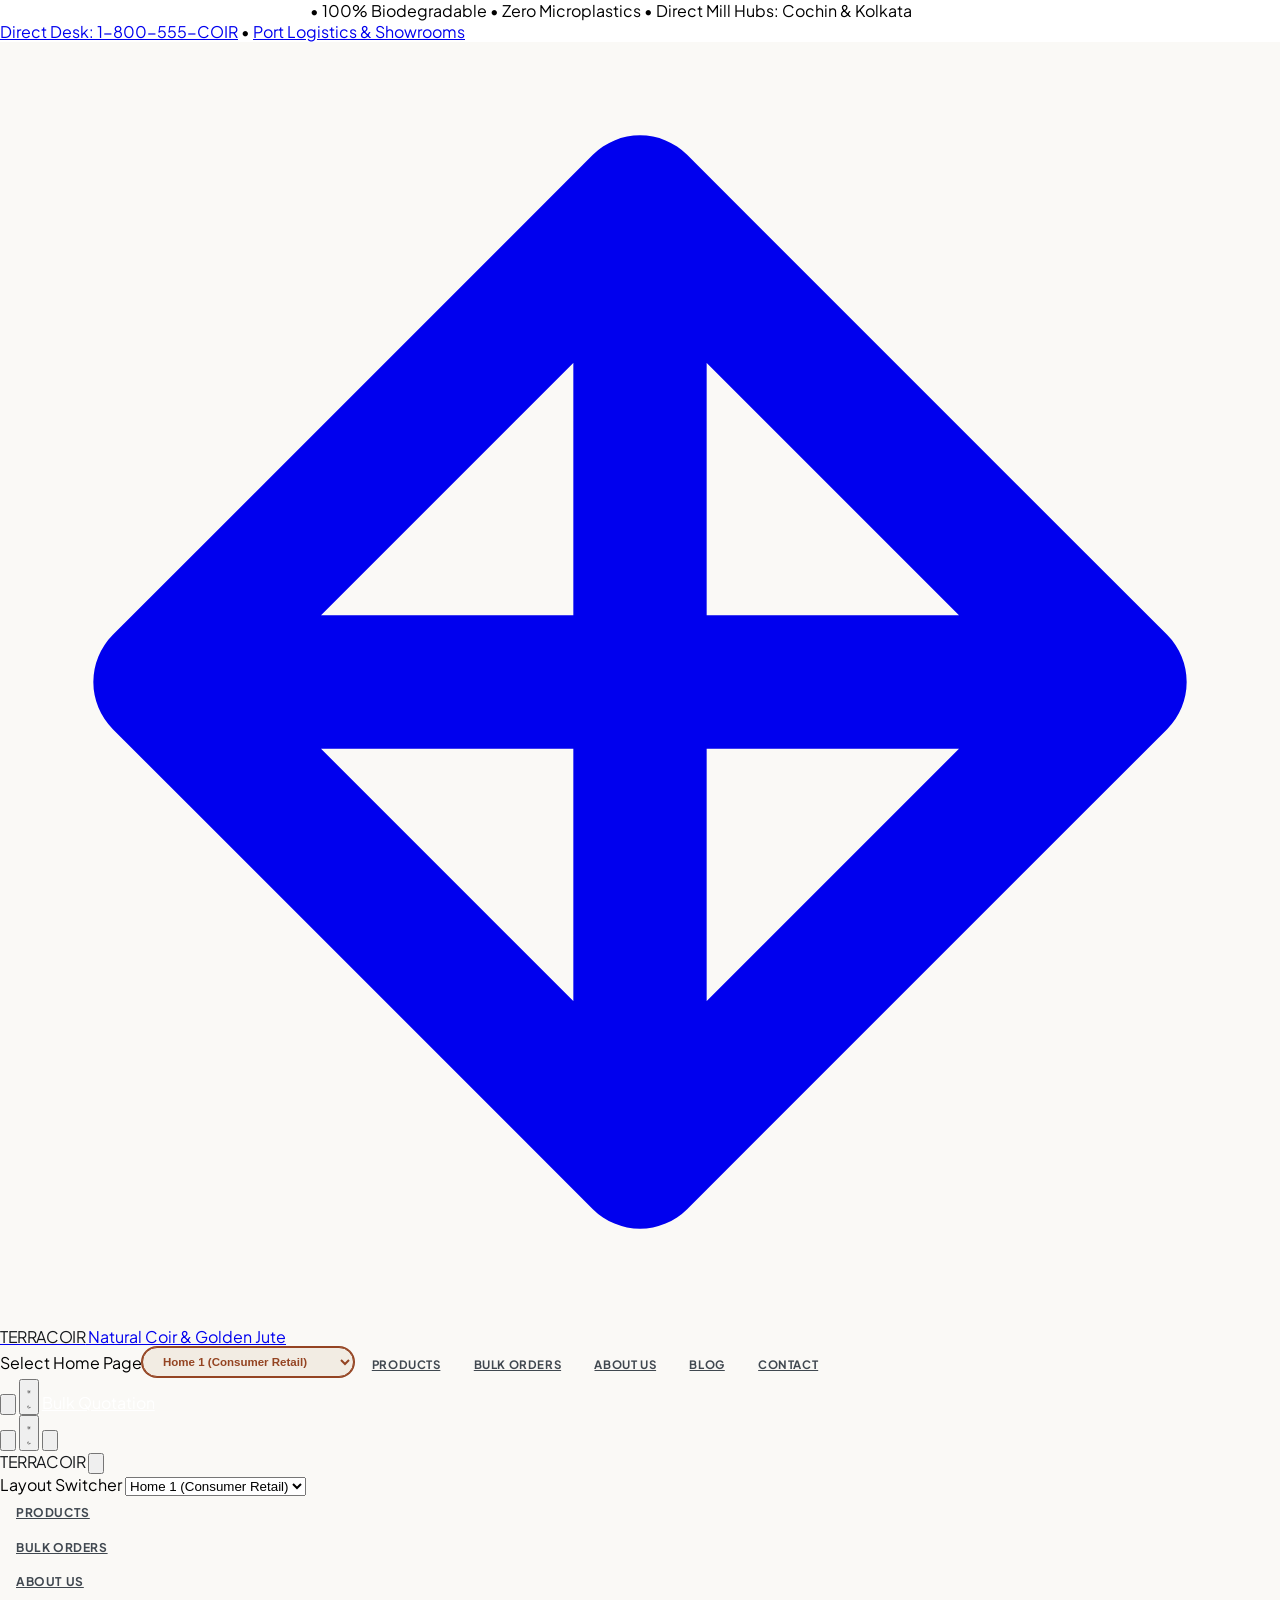
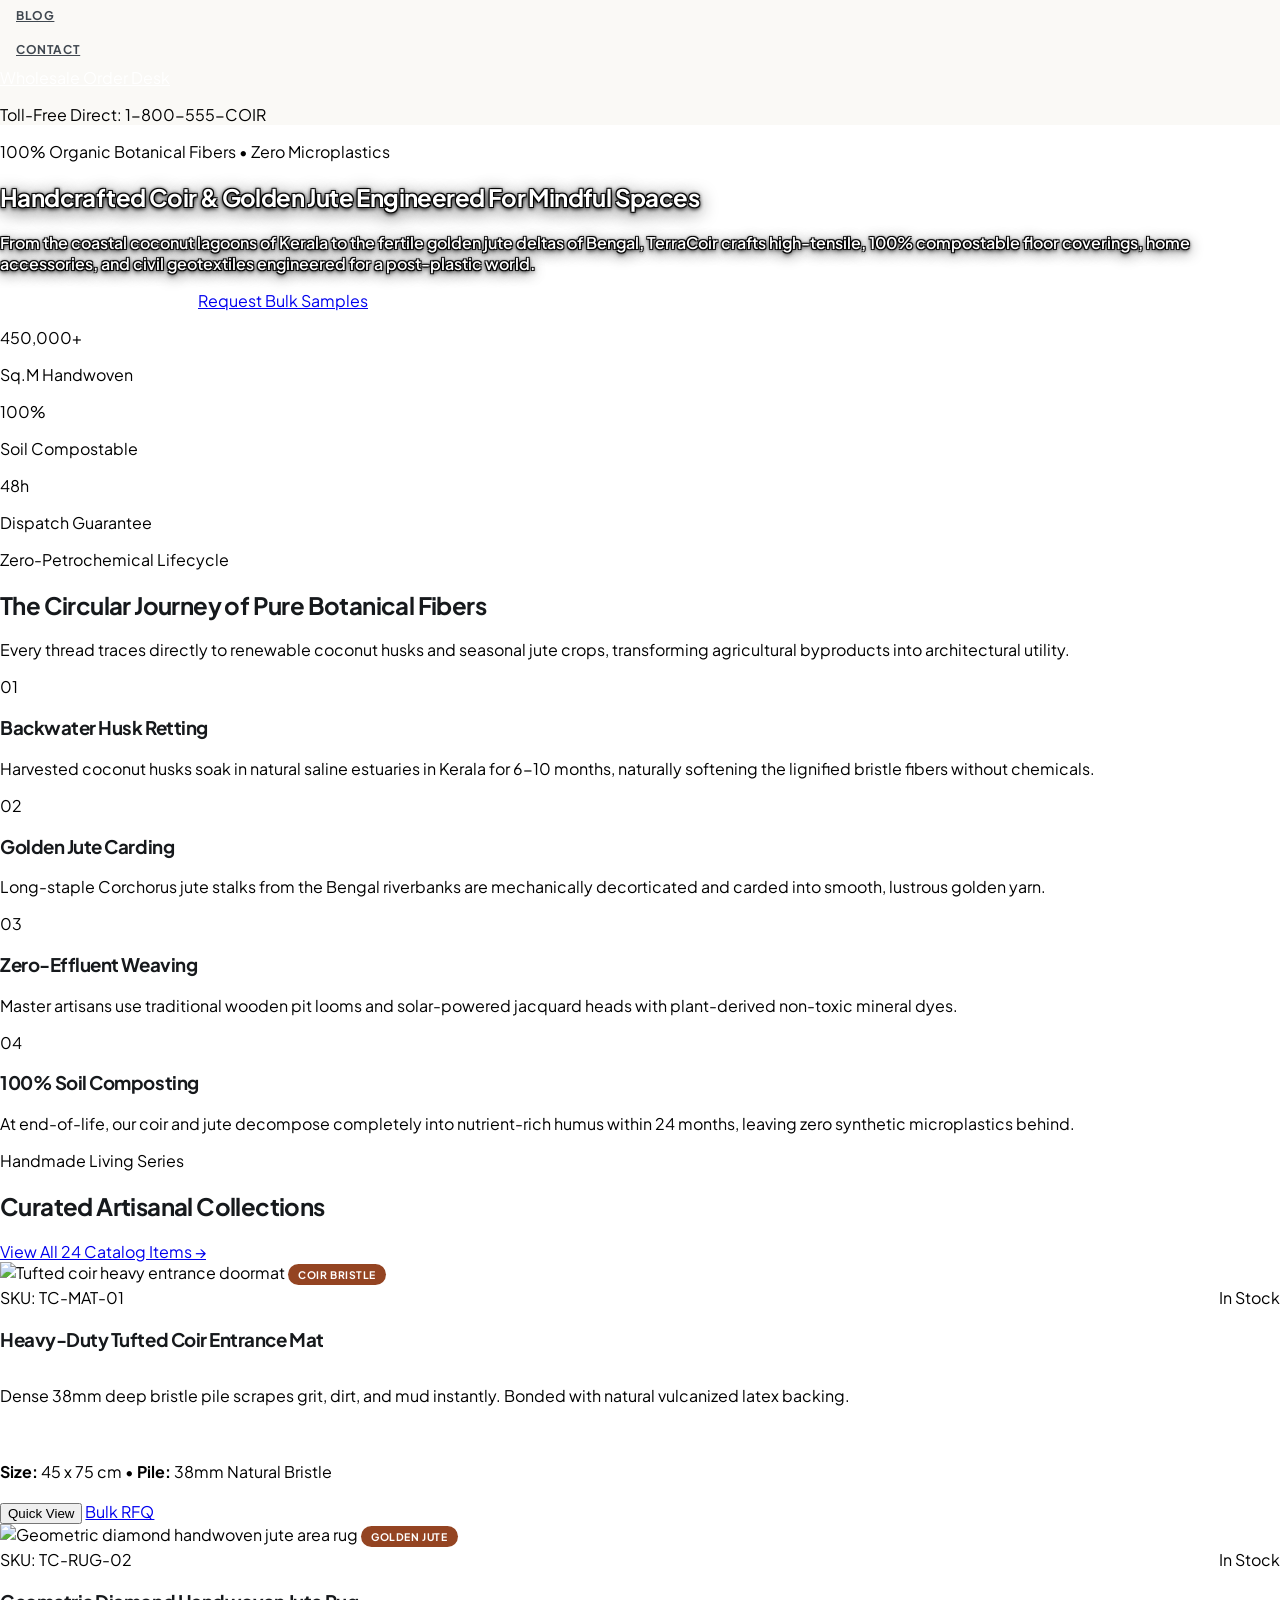
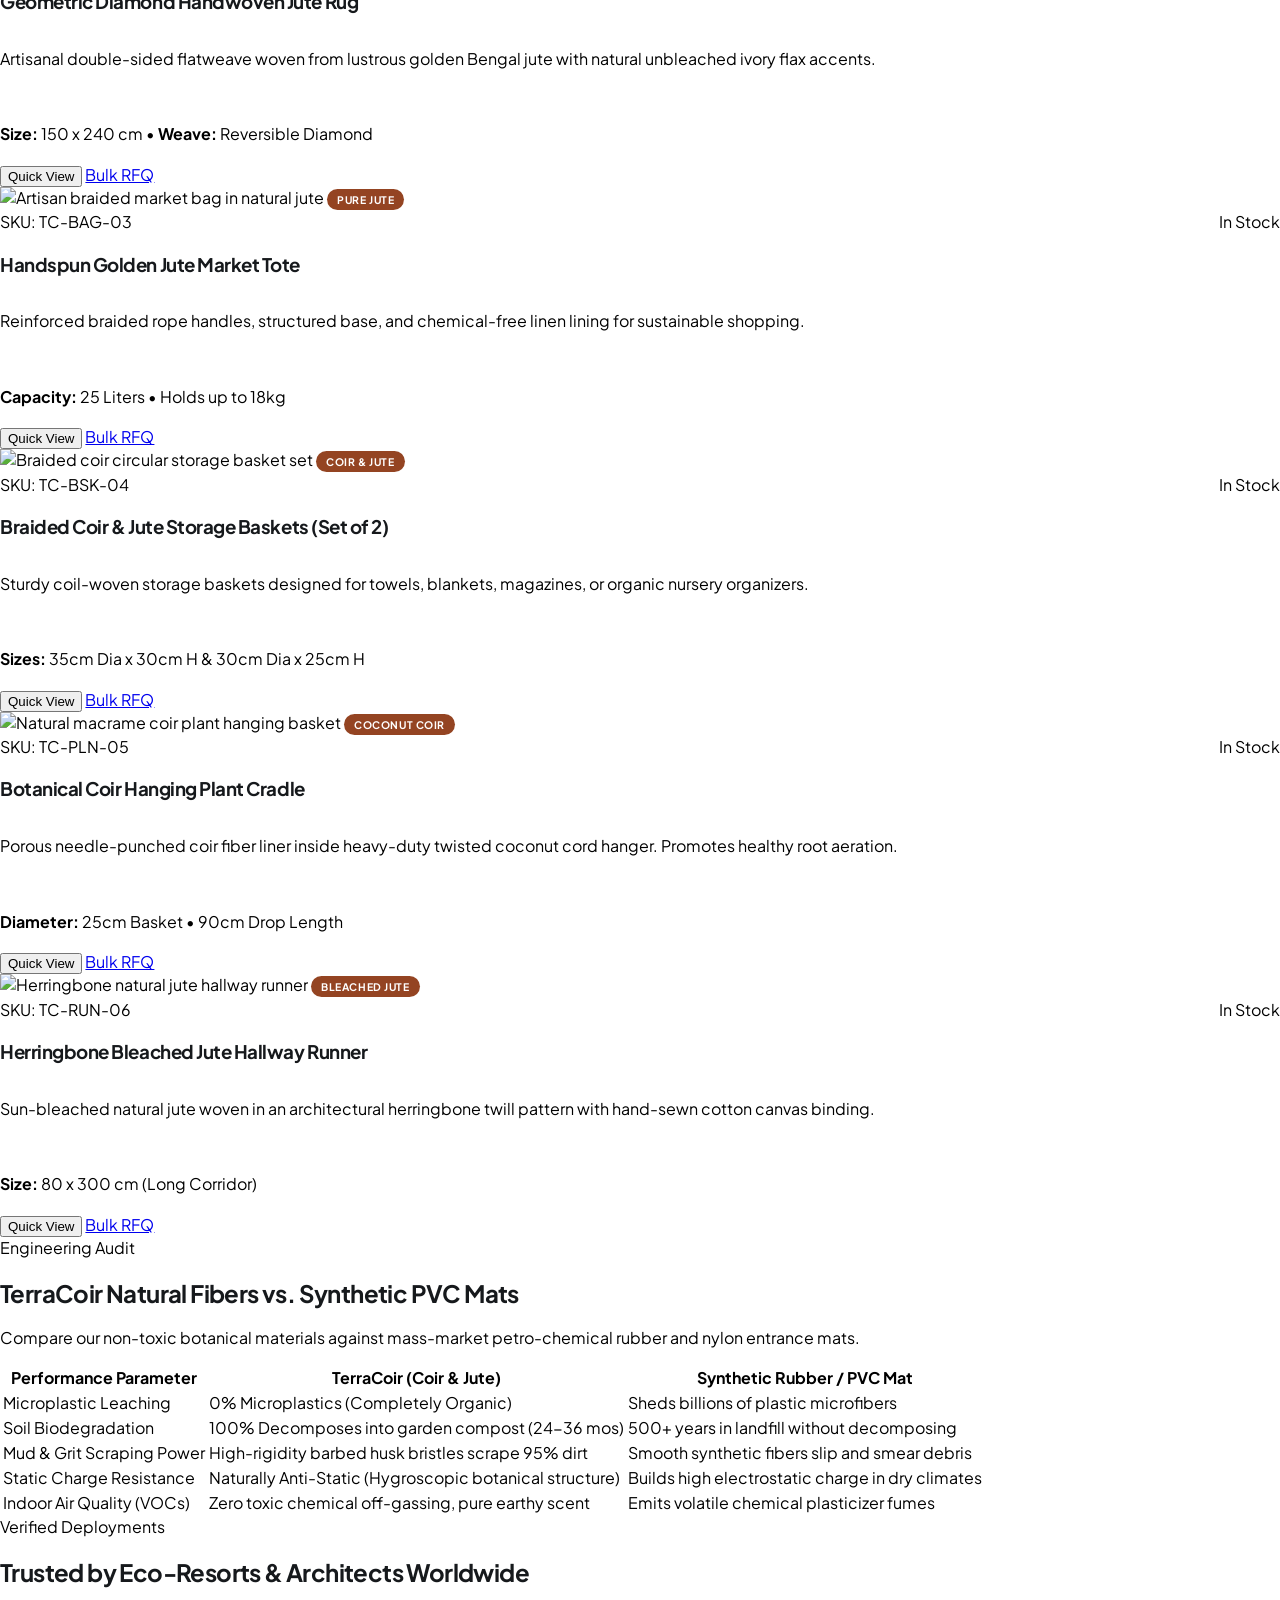
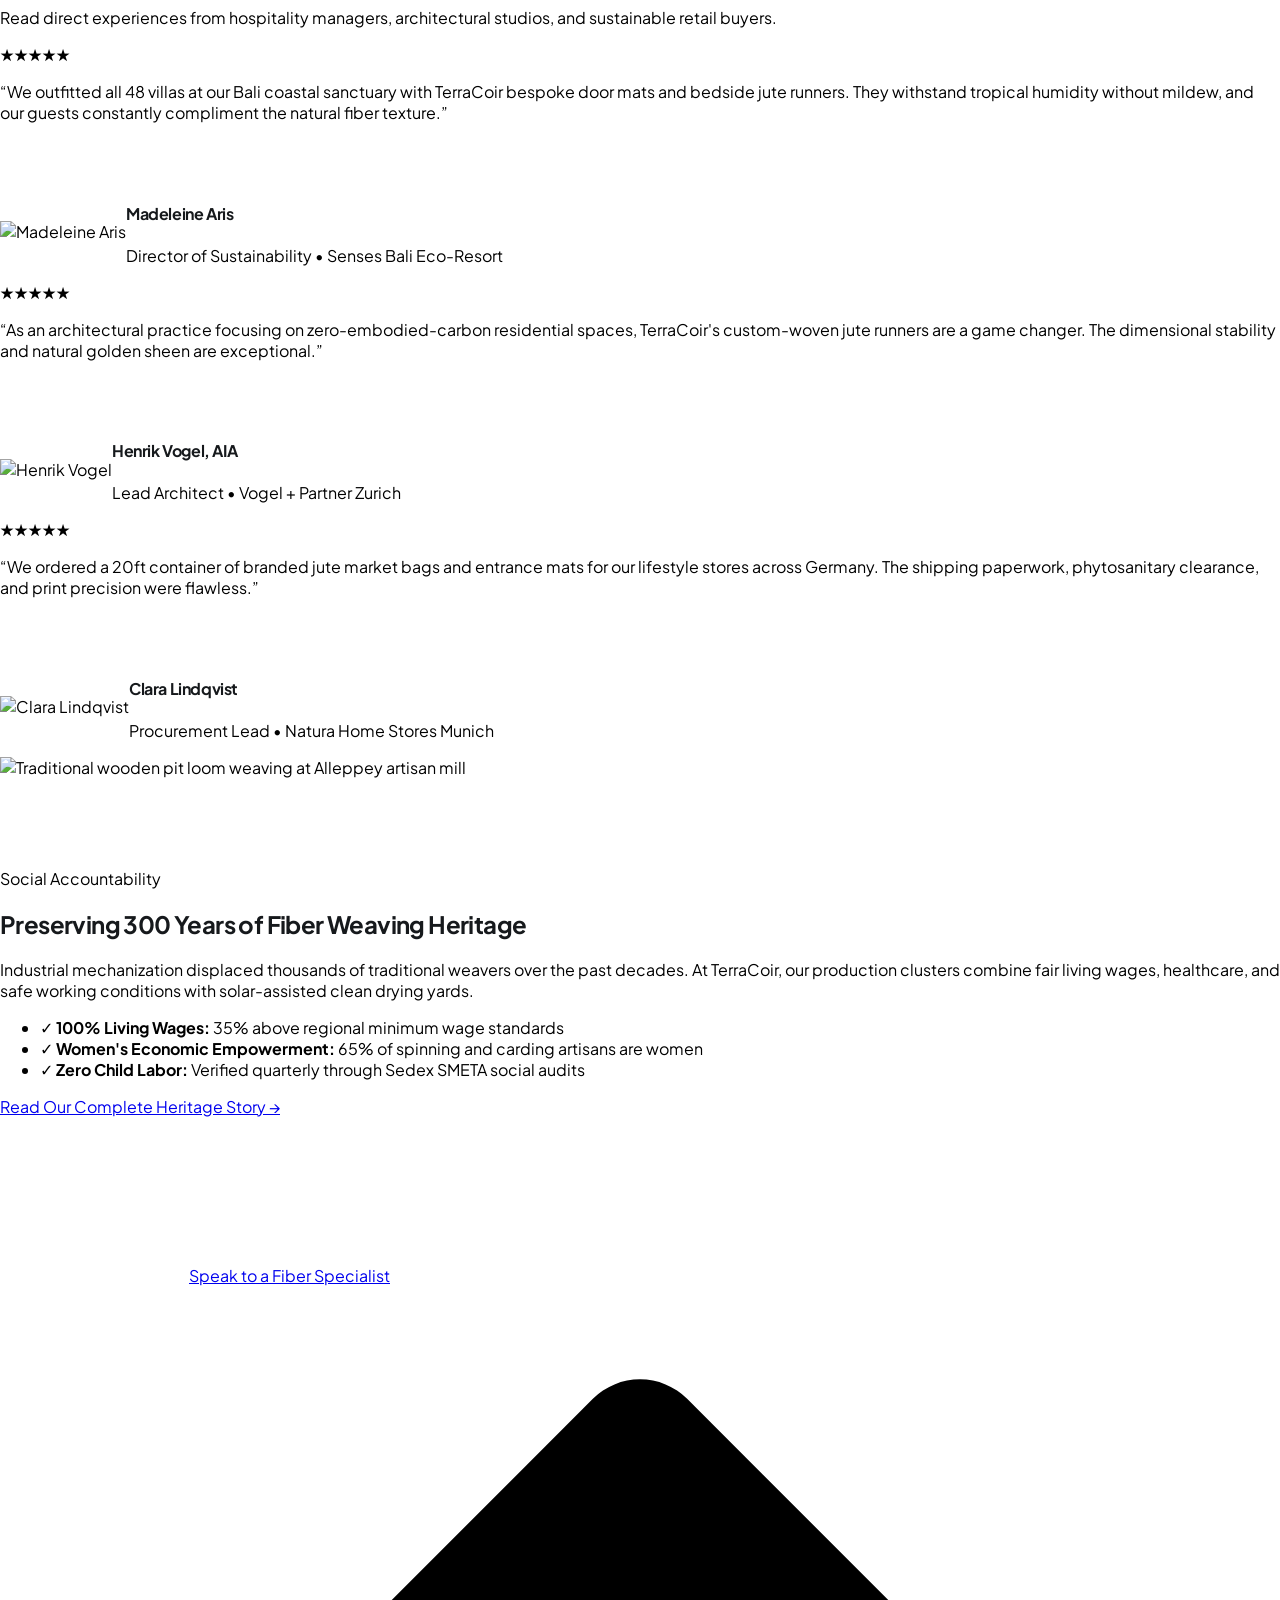
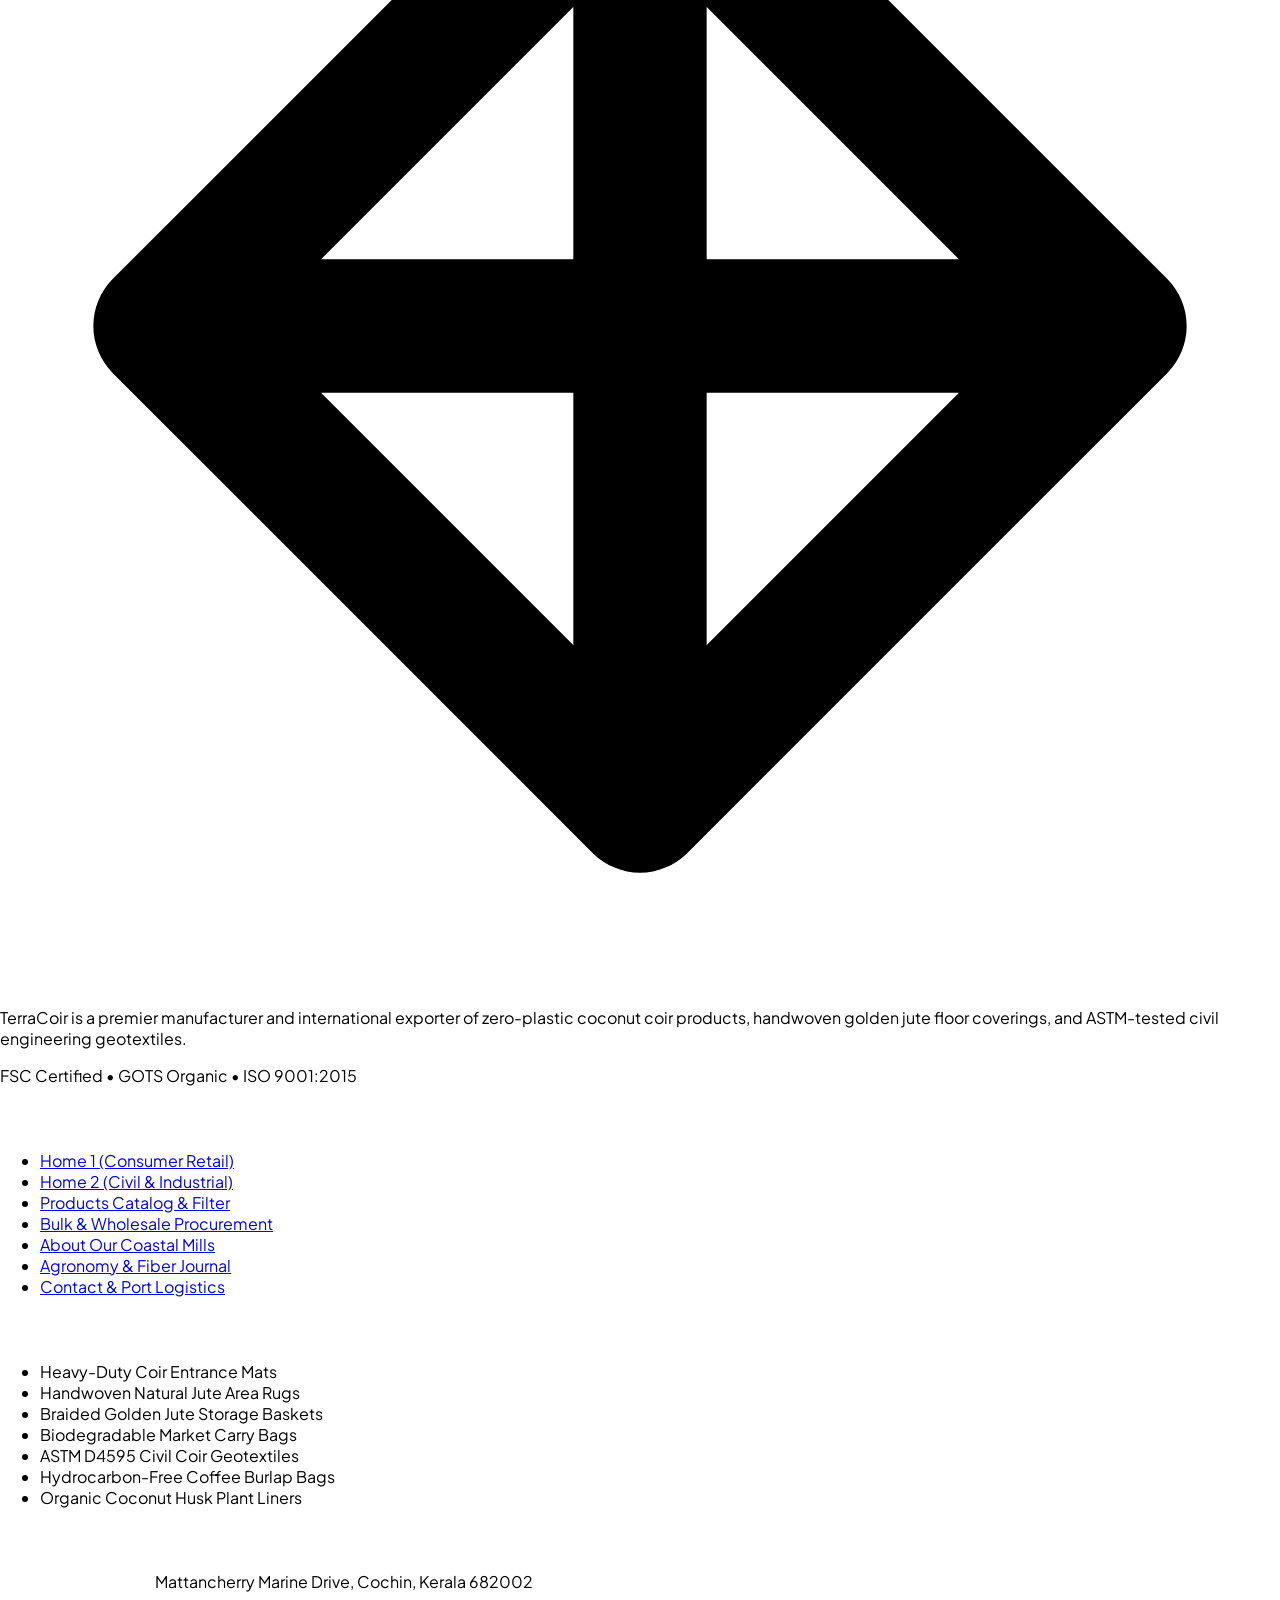
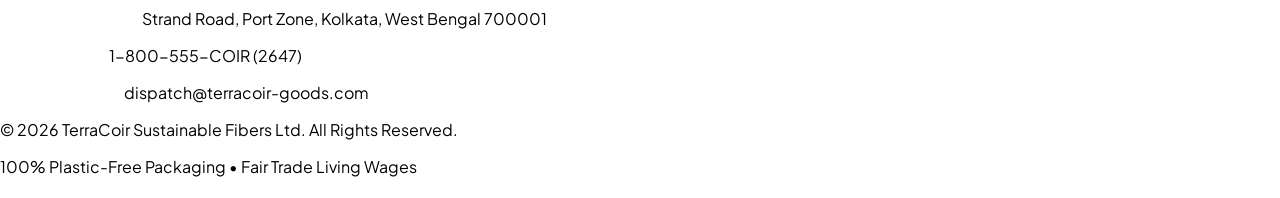
==== index.html @ a4d10e89 "initial commit" ====
<!DOCTYPE html>
<html lang="en" dir="ltr" class="scroll-smooth">
<head>
  <meta charset="UTF-8">
  <meta name="viewport" content="width=device-width, initial-scale=1.0">
  <title>TerraCoir | Artisanal Coir & Golden Jute Sustainable Products Store</title>
  <meta name="description" content="TerraCoir crafts high-tensile biodegradable coir entrance mats, handwoven jute area rugs, plant holders, and certified civil geotextiles engineered for zero-plastic living.">
  <link rel="icon" type="image/svg+xml" href="favicon.svg">
  
  <!-- Tailwind CSS CDN -->
  <script src="https://cdn.tailwindcss.com"></script>
  <script>
    tailwind.config = {
      darkMode: 'class',
      theme: {
        extend: {
          colors: {
            clay: {
              50: '#fbeee8',
              100: '#f7ddd1',
              500: '#944422',
              600: '#793417',
              700: '#5e250f'
            },
            wheat: {
              50: '#fcf8f0',
              100: '#f7edda',
              500: '#d4973b',
              600: '#b87c26',
              700: '#8c5916'
            },
            slate: {
              850: '#1c2127',
              900: '#16191c',
              950: '#0f1114'
            }
          }
        }
      }
    }
  </script>
  
  <!-- Global Custom Stylesheet -->
  <link rel="stylesheet" href="css/styles.css">
</head>
<body class="bg-[#faf9f6] dark:bg-[#111417] text-[#333d47] dark:text-[#e2e8f0] min-h-screen flex flex-col font-sans antialiased selection:bg-[#944422] selection:text-white w-full">
  
  <!-- Top Utility Bar: Deep Obsidian Slate (#16191c) -->
  <div class="bg-[#16191c] text-[#cbd5e1] text-[11px] py-2 px-4 border-b border-[#2a3138] hidden md:block w-full">
    <div class="max-w-7xl mx-auto flex items-center justify-between gap-4">
      <div class="flex items-center gap-3 truncate font-medium">
        <span class="inline-flex items-center gap-1.5 text-white font-bold"><span class="w-2 h-2 rounded-full bg-[#d4973b]"></span> FSC &amp; GOTS Certified Natural Coir &amp; Jute</span>
        <span class="text-[#d4973b]">&bull;</span>
        <span>100% Biodegradable &bull; Zero Microplastics</span>
        <span class="text-[#d4973b]">&bull;</span>
        <span>Direct Mill Hubs: Cochin &amp; Kolkata</span>
      </div>
      <div class="flex items-center gap-4 shrink-0 font-medium">
        <a href="tel:18005555883" class="hover:text-white transition-colors">Direct Desk: 1-800-555-COIR</a>
        <span class="text-[#d4973b]">&bull;</span>
        <a href="contact.html" class="hover:text-white transition-colors">Port Logistics &amp; Showrooms</a>
      </div>
    </div>
  </div>

  <!-- Global Sticky Header (Fully Responsive from 320px to 1440px+) -->
  <header class="sticky top-0 z-50 bg-[#faf9f6] dark:bg-[#111417] border-b border-[#e6decb] dark:border-[#2a3138] w-full">
    <div class="max-w-7xl mx-auto px-4 sm:px-6 lg:px-8 w-full">
      <div class="flex items-center justify-between h-16 sm:h-20 w-full gap-2">
        
        <!-- Brand Logo & Mark -->
        <a href="index.html" class="flex items-center gap-2.5 sm:gap-3 shrink-0 group" aria-label="TerraCoir Home">
          <div class="w-9 h-9 sm:w-10 sm:h-10 bg-[#fbeee8] dark:bg-[#251e1a] rounded-lg flex items-center justify-center border border-[#944422]/20 shadow-sm transition-transform group-hover:scale-105 shrink-0">
            <svg class="w-5 h-5 sm:w-6 sm:h-6 text-[#944422]" viewBox="0 0 24 24" fill="none" stroke="currentColor" stroke-width="2.5"><path stroke-linecap="round" stroke-linejoin="round" d="M12 3L3 12l9 9 9-9-9-9zM3 12h18M12 3v18"/></svg>
          </div>
          <div class="flex flex-col justify-center">
            <span class="block text-lg sm:text-xl font-extrabold tracking-tight leading-tight brand-heading uppercase">
              TERRA<span class="text-[#944422]">COIR</span>
            </span>
            <span class="hidden sm:block text-[9px] font-bold uppercase tracking-widest text-[#944422] dark:text-[#d4973b] leading-tight">
              Natural Coir &amp; Golden Jute
            </span>
          </div>
        </a>

        <!-- Desktop Navigation (Displayed on xl: 1280px+ to ensure zero clipping) -->
        <nav class="hidden xl:flex items-center gap-1.5 2xl:gap-2.5" aria-label="Main Navigation">
          
      <div class="relative shrink-0 home-select-wrapper active-home">
        <label for="desktop-home-select" class="sr-only">Select Home Page</label>
        <select id="desktop-home-select" class="home-demo-select bg-[#fbeee8] dark:bg-[#251e1a] border border-[#944422]/30 text-xs font-bold py-1.5 px-3 pr-8 rounded-full text-[#944422] dark:text-[#d4973b] focus:outline-none focus:ring-2 focus:ring-[#944422] cursor-pointer">
          <option value="index.html" selected>Home 1 (Consumer Retail)</option>
          <option value="home-2.html">Home 2 (Civil & Industrial)</option>
        </select>
      </div>
          <a href="products.html" class="nav-link ">Products</a>
          <a href="bulk-orders.html" class="nav-link ">Bulk Orders</a>
          <a href="about.html" class="nav-link ">About Us</a>
          <a href="blog.html" class="nav-link ">Blog</a>
          <a href="contact.html" class="nav-link ">Contact</a>
        </nav>

        <!-- Desktop Header Utilities (xl: 1280px+) -->
        <div class="hidden xl:flex items-center gap-2 2xl:gap-3 shrink-0">
          <button type="button" class="rtl-toggle-btn p-2 rounded-full border border-[#e6decb] dark:border-[#2a3138] text-[#4b5563] dark:text-[#cbd5e1] hover:bg-[#fbeee8] hover:text-[#944422] dark:hover:bg-[#251e1a] transition-colors" title="Toggle RTL Direction" aria-label="Toggle RTL Direction">
            <svg class="w-4 h-4" fill="none" stroke="currentColor" viewBox="0 0 24 24"><path stroke-linecap="round" stroke-linejoin="round" stroke-width="2" d="M8 7h12m0 0l-4-4m4 4l-4 4m0 6H4m0 0l4 4m-4-4l4-4"/></svg>
          </button>
          <button type="button" class="theme-toggle-btn p-2 rounded-full border border-[#e6decb] dark:border-[#2a3138] text-[#4b5563] dark:text-[#cbd5e1] hover:bg-[#fbeee8] hover:text-[#944422] dark:hover:bg-[#251e1a] transition-colors" title="Toggle Dark/Light Mode" aria-label="Toggle Dark/Light Mode">
            <svg class="w-4 h-4 hidden dark:block text-[#d4973b]" fill="none" stroke="currentColor" viewBox="0 0 24 24"><path stroke-linecap="round" stroke-linejoin="round" stroke-width="2" d="M12 3v1m0 16v1m9-9h-1M4 12H3m15.364 6.364l-.707-.707M6.343 6.343l-.707-.707m12.728 0l-.707.707M6.343 17.657l-.707.707M16 12a4 4 0 11-8 0 4 4 0 018 0z"/></svg>
            <svg class="w-4 h-4 block dark:hidden text-[#16191c]" fill="none" stroke="currentColor" viewBox="0 0 24 24"><path stroke-linecap="round" stroke-linejoin="round" stroke-width="2" d="M20.354 15.354A9 9 0 018.646 3.646 9.003 9.003 0 0012 21a9.003 9.003 0 008.354-5.646z"/></svg>
          </button>
          <a href="bulk-orders.html" class="bg-[#944422] hover:bg-[#793417] text-white text-xs font-bold px-4 py-2 rounded-full shadow-sm transition-all hover:shadow whitespace-nowrap">
            Bulk Quotation
          </a>
        </div>

        <!-- Mobile & Tablet Controls (Active below 1280px: xl:hidden) -->
        <div class="flex items-center gap-2 xl:hidden shrink-0">
          <button type="button" class="rtl-toggle-btn p-2 rounded-full border border-[#e6decb] dark:border-[#2a3138] text-[#4b5563] dark:text-[#cbd5e1]" aria-label="Toggle RTL">
            <svg class="w-4 h-4" fill="none" stroke="currentColor" viewBox="0 0 24 24"><path stroke-linecap="round" stroke-linejoin="round" stroke-width="2" d="M8 7h12m0 0l-4-4m4 4l-4 4m0 6H4m0 0l4 4m-4-4l4-4"/></svg>
          </button>
          <button type="button" class="theme-toggle-btn p-2 rounded-full border border-[#e6decb] dark:border-[#2a3138] text-[#4b5563] dark:text-[#cbd5e1]" aria-label="Toggle Theme">
            <svg class="w-4 h-4 hidden dark:block text-[#d4973b]" fill="none" stroke="currentColor" viewBox="0 0 24 24"><path stroke-linecap="round" stroke-linejoin="round" stroke-width="2" d="M12 3v1m0 16v1m9-9h-1M4 12H3m15.364 6.364l-.707-.707M6.343 6.343l-.707-.707m12.728 0l-.707.707M6.343 17.657l-.707.707M16 12a4 4 0 11-8 0 4 4 0 018 0z"/></svg>
            <svg class="w-4 h-4 block dark:hidden text-[#16191c]" fill="none" stroke="currentColor" viewBox="0 0 24 24"><path stroke-linecap="round" stroke-linejoin="round" stroke-width="2" d="M20.354 15.354A9 9 0 018.646 3.646 9.003 9.003 0 0012 21a9.003 9.003 0 008.354-5.646z"/></svg>
          </button>
          <button type="button" id="mobile-menu-toggle" class="mobile-menu-btn p-2 rounded-lg border border-[#e6decb] dark:border-[#2a3138] text-[#16191c] dark:text-white hover:bg-[#fbeee8] dark:hover:bg-[#251e1a]" aria-label="Open Navigation Menu">
            <svg class="w-6 h-6" fill="none" stroke="currentColor" viewBox="0 0 24 24"><path stroke-linecap="round" stroke-linejoin="round" stroke-width="2" d="M4 6h16M4 12h16M4 18h16"/></svg>
          </button>
        </div>

      </div>
    </div>

    <!-- Mobile Drawer Menu (Slide-in Modal) -->
    <div id="mobile-drawer" class="hidden fixed inset-0 z-50 bg-[#16191c]/80" aria-modal="true" role="dialog">
      <div class="fixed top-0 right-0 bottom-0 w-80 max-w-full bg-[#faf9f6] dark:bg-[#16191c] border-l border-[#e6decb] dark:border-[#2a3138] p-6 flex flex-col justify-between overflow-y-auto shadow-2xl">
        <div class="space-y-6">
          <div class="flex items-center justify-between pb-4 border-b border-[#e6decb] dark:border-[#2a3138]">
            <span class="font-extrabold text-lg brand-heading uppercase">TERRA<span class="text-[#944422]">COIR</span></span>
            <button type="button" id="mobile-drawer-close" class="mobile-menu-close p-2 rounded-lg text-[#4b5563] dark:text-[#cbd5e1] hover:bg-[#fbeee8] dark:hover:bg-[#251e1a]" aria-label="Close Navigation Menu">
              <svg class="w-5 h-5" fill="none" stroke="currentColor" viewBox="0 0 24 24"><path stroke-linecap="round" stroke-linejoin="round" stroke-width="2" d="M6 18L18 6M6 6l12 12"/></svg>
            </button>
          </div>

          <!-- Mobile Home Select -->
          <div class="space-y-1.5">
            <label for="mobile-home-select" class="block text-xs font-bold uppercase tracking-wider text-[#944422]">Layout Switcher</label>
            <select id="mobile-home-select" class="home-demo-select w-full bg-[#ffffff] dark:bg-[#1c2127] border border-[#e6decb] dark:border-[#2a3138] text-xs font-bold py-2.5 px-3 rounded-lg text-[#16191c] dark:text-[#f2f4f8]">
              <option value="index.html" selected>Home 1 (Consumer Retail)</option><option value="home-2.html">Home 2 (Civil & Industrial)</option>
            </select>
          </div>

          <!-- Mobile Nav Links -->
          <nav class="flex flex-col space-y-1" aria-label="Mobile Navigation">
            <a href="products.html" class="mobile-nav-link ">Products</a>
        <a href="bulk-orders.html" class="mobile-nav-link ">Bulk Orders</a>
        <a href="about.html" class="mobile-nav-link ">About Us</a>
        <a href="blog.html" class="mobile-nav-link ">Blog</a>
        <a href="contact.html" class="mobile-nav-link ">Contact</a>
          </nav>
        </div>

        <div class="pt-6 border-t border-[#e6decb] dark:border-[#2a3138] space-y-3">
          <a href="bulk-orders.html" class="block w-full py-2.5 px-4 text-center bg-[#944422] text-white font-bold text-xs rounded-lg uppercase tracking-wider shadow-sm">
            Wholesale Order Desk
          </a>
          <p class="text-[11px] text-[#6b7280] dark:text-[#94a3b8] text-center">
            Toll-Free Direct: 1-800-555-COIR
          </p>
        </div>
      </div>
    </div>
  </header>

  <main class="flex-grow w-full">

    <!-- Section 1: Raw Crystal-Clear Background Hero (Zero Overlays, Zero Opacity) -->
    <section class="relative min-h-[580px] sm:min-h-[640px] lg:min-h-[720px] flex items-center justify-center hero-raw-bg border-b border-[#e6decb] dark:border-[#2a3138]" style="background-image: url('https://images.pexels.com/photos/15291100/pexels-photo-15291100.jpeg');">
      <!-- STRICT: ZERO DARK OVERLAYS, ZERO OPACITY LAYERS! Raw crystal-clear visual -->
      <div class="max-w-7xl mx-auto px-4 sm:px-6 lg:px-8 py-16 sm:py-24 lg:py-28 w-full flex flex-col items-center justify-center text-center">
        <div class="max-w-3xl mx-auto space-y-6 text-center">
          
          <div class="inline-flex items-center gap-2 px-3.5 py-1.5 rounded-full bg-[#16191c]/90 text-[#d4973b] text-xs font-bold uppercase tracking-wider border border-[#d4973b]/40 shadow-lg mx-auto">
            <span class="w-2 h-2 rounded-full bg-[#d4973b]"></span>
            100% Organic Botanical Fibers &bull; Zero Microplastics
          </div>

          <h1 class="text-3xl sm:text-5xl lg:text-6xl font-black tracking-tight leading-tight hero-heavy-shadow text-white text-center">
            Handcrafted Coir &amp; Golden Jute Engineered For Mindful Spaces
          </h1>

          <p class="text-base sm:text-lg lg:text-xl text-white hero-subtext-shadow leading-relaxed max-w-2xl mx-auto font-semibold text-center">
            From the coastal coconut lagoons of Kerala to the fertile golden jute deltas of Bengal, TerraCoir crafts high-tensile, 100% compostable floor coverings, home accessories, and civil geotextiles engineered for a post-plastic world.
          </p>

          <!-- Dual CTAs (Centered) -->
          <div class="flex flex-wrap items-center justify-center gap-3.5 pt-2">
            <a href="products.html" class="bg-[#944422] hover:bg-[#793417] text-white font-bold text-xs uppercase tracking-wider px-7 py-4 rounded-lg shadow-xl transition-all hover:scale-105">
              Explore Products Catalog
            </a>
            <a href="bulk-orders.html" class="bg-white hover:bg-stone-100 text-[#16191c] font-bold text-xs uppercase tracking-wider px-7 py-4 rounded-lg shadow-xl border-2 border-[#944422] transition-all hover:scale-105">
              Request Bulk Samples
            </a>
          </div>

          <!-- Trust Metrics Row (Centered) -->
          <div class="grid grid-cols-3 gap-3 sm:gap-4 pt-6 max-w-xl mx-auto">
            <div class="p-3.5 sm:p-4 rounded-xl bg-[#16191c]/90 border border-[#2a3138] shadow-lg text-center">
              <p class="text-xl sm:text-2xl font-extrabold text-[#d4973b]">450,000+</p>
              <p class="text-[11px] sm:text-xs text-[#cbd5e1] font-semibold">Sq.M Handwoven</p>
            </div>
            <div class="p-3.5 sm:p-4 rounded-xl bg-[#16191c]/90 border border-[#2a3138] shadow-lg text-center">
              <p class="text-xl sm:text-2xl font-extrabold text-[#d4973b]">100%</p>
              <p class="text-[11px] sm:text-xs text-[#cbd5e1] font-semibold">Soil Compostable</p>
            </div>
            <div class="p-3.5 sm:p-4 rounded-xl bg-[#16191c]/90 border border-[#2a3138] shadow-lg text-center">
              <p class="text-xl sm:text-2xl font-extrabold text-[#d4973b]">48h</p>
              <p class="text-[11px] sm:text-xs text-[#cbd5e1] font-semibold">Dispatch Guarantee</p>
            </div>
          </div>

        </div>
      </div>
    </section>

    <!-- Section 2: Material Provenance & Sustainable Lifecycle -->
    <section class="py-14 sm:py-18 bg-[#ffffff] dark:bg-[#16191c] border-b border-[#e6decb] dark:border-[#2a3138]">
      <div class="max-w-7xl mx-auto px-4 sm:px-6 lg:px-8">
        
        <div class="text-center max-w-3xl mx-auto space-y-3 mb-12">
          <span class="text-xs font-bold uppercase tracking-widest text-[#944422] dark:text-[#d4973b]">Zero-Petrochemical Lifecycle</span>
          <h2 class="text-2xl sm:text-3xl font-extrabold brand-heading">The Circular Journey of Pure Botanical Fibers</h2>
          <p class="text-xs sm:text-sm text-[#64748b] dark:text-[#94a3b8]">
            Every thread traces directly to renewable coconut husks and seasonal jute crops, transforming agricultural byproducts into architectural utility.
          </p>
        </div>

        <div class="grid grid-cols-1 sm:grid-cols-2 lg:grid-cols-4 gap-6">
          
          <div class="p-6 rounded-xl bg-[#faf9f6] dark:bg-[#1c2127] border border-[#e6decb] dark:border-[#2a3138] space-y-3">
            <div class="w-10 h-10 rounded-lg bg-[#fbeee8] dark:bg-[#251e1a] text-[#944422] dark:text-[#d4973b] font-black flex items-center justify-center text-sm border border-[#944422]/30">01</div>
            <h3 class="text-base font-bold text-[#16191c] dark:text-white">Backwater Husk Retting</h3>
            <p class="text-xs text-[#64748b] dark:text-[#94a3b8] leading-relaxed">
              Harvested coconut husks soak in natural saline estuaries in Kerala for 6-10 months, naturally softening the lignified bristle fibers without chemicals.
            </p>
          </div>

          <div class="p-6 rounded-xl bg-[#faf9f6] dark:bg-[#1c2127] border border-[#e6decb] dark:border-[#2a3138] space-y-3">
            <div class="w-10 h-10 rounded-lg bg-[#fbeee8] dark:bg-[#251e1a] text-[#944422] dark:text-[#d4973b] font-black flex items-center justify-center text-sm border border-[#944422]/30">02</div>
            <h3 class="text-base font-bold text-[#16191c] dark:text-white">Golden Jute Carding</h3>
            <p class="text-xs text-[#64748b] dark:text-[#94a3b8] leading-relaxed">
              Long-staple Corchorus jute stalks from the Bengal riverbanks are mechanically decorticated and carded into smooth, lustrous golden yarn.
            </p>
          </div>

          <div class="p-6 rounded-xl bg-[#faf9f6] dark:bg-[#1c2127] border border-[#e6decb] dark:border-[#2a3138] space-y-3">
            <div class="w-10 h-10 rounded-lg bg-[#fbeee8] dark:bg-[#251e1a] text-[#944422] dark:text-[#d4973b] font-black flex items-center justify-center text-sm border border-[#944422]/30">03</div>
            <h3 class="text-base font-bold text-[#16191c] dark:text-white">Zero-Effluent Weaving</h3>
            <p class="text-xs text-[#64748b] dark:text-[#94a3b8] leading-relaxed">
              Master artisans use traditional wooden pit looms and solar-powered jacquard heads with plant-derived non-toxic mineral dyes.
            </p>
          </div>

          <div class="p-6 rounded-xl bg-[#faf9f6] dark:bg-[#1c2127] border border-[#e6decb] dark:border-[#2a3138] space-y-3">
            <div class="w-10 h-10 rounded-lg bg-[#fbeee8] dark:bg-[#251e1a] text-[#944422] dark:text-[#d4973b] font-black flex items-center justify-center text-sm border border-[#944422]/30">04</div>
            <h3 class="text-base font-bold text-[#16191c] dark:text-white">100% Soil Composting</h3>
            <p class="text-xs text-[#64748b] dark:text-[#94a3b8] leading-relaxed">
              At end-of-life, our coir and jute decompose completely into nutrient-rich humus within 24 months, leaving zero synthetic microplastics behind.
            </p>
          </div>

        </div>

      </div>
    </section>

    <!-- Section 3: Curated Artisanal Collections -->
    <section class="py-14 sm:py-18 bg-[#faf9f6] dark:bg-[#111417] border-b border-[#e6decb] dark:border-[#2a3138]">
      <div class="max-w-7xl mx-auto px-4 sm:px-6 lg:px-8">
        
        <div class="flex flex-col md:flex-row md:items-end justify-between gap-4 mb-10">
          <div>
            <span class="text-xs font-bold uppercase tracking-widest text-[#944422] dark:text-[#d4973b]">Handmade Living Series</span>
            <h2 class="text-2xl sm:text-3xl font-extrabold brand-heading">Curated Artisanal Collections</h2>
          </div>
          <a href="products.html" class="inline-flex items-center gap-1.5 text-xs font-bold text-[#944422] dark:text-[#d4973b] hover:underline uppercase tracking-wider">
            View All 24 Catalog Items &rarr;
          </a>
        </div>

        <div class="grid grid-cols-1 sm:grid-cols-2 lg:grid-cols-3 gap-6">
          
          <!-- Card 1 -->
          <div class="specimen-card bg-white dark:bg-[#1c2127] border border-[#e6decb] dark:border-[#2a3138] overflow-hidden group">
            <div class="relative h-64 overflow-hidden bg-stone-100 dark:bg-stone-800">
              <img src="https://images.pexels.com/photos/2949992/pexels-photo-2949992.jpeg" alt="Tufted coir heavy entrance doormat" class="w-full h-full object-cover transition-transform duration-300 group-hover:scale-105" loading="lazy">
              <span class="absolute top-3 left-3 badge-clay">Coir Bristle</span>
              <span class="absolute top-3 right-3 text-xs font-bold bg-[#16191c]/80 text-white px-2 py-0.5 rounded-full">$32.00</span>
            </div>
            <div class="specimen-card-body p-5">
              <div class="card-kicker-fixed">
                <span class="text-[10px] uppercase font-bold tracking-widest text-[#64748b] dark:text-[#94a3b8]">SKU: TC-MAT-01</span>
                <span class="text-[11px] font-semibold text-emerald-600 dark:text-emerald-400">In Stock</span>
              </div>
              <div class="card-title-fixed">
                <h3 class="text-base font-bold text-[#16191c] dark:text-white leading-snug">Heavy-Duty Tufted Coir Entrance Mat</h3>
              </div>
              <div class="card-desc-fixed">
                <p class="text-xs text-[#64748b] dark:text-[#94a3b8] leading-relaxed">
                  Dense 38mm deep bristle pile scrapes grit, dirt, and mud instantly. Bonded with natural vulcanized latex backing.
                </p>
              </div>
              <div class="card-specs-fixed py-2 border-t border-b border-[#e6decb] dark:border-[#2a3138] my-3 text-[11px] text-[#4b5563] dark:text-[#cbd5e1]">
                <span><strong>Size:</strong> 45 x 75 cm &bull; <strong>Pile:</strong> 38mm Natural Bristle</span>
              </div>
              <div class="specimen-card-footer pt-2 flex items-center gap-2">
                <button type="button" class="btn-quick-view flex-1 py-2 px-3 text-center text-xs font-bold bg-[#fbeee8] dark:bg-[#251e1a] text-[#944422] dark:text-[#d4973b] rounded-lg hover:bg-[#944422] hover:text-white transition-colors" data-id="TC-MAT-01" data-name="Heavy-Duty Tufted Coir Entrance Mat" data-price="$32.00" data-specs="Dense 38mm bristle pile, natural vulcanized latex backing, 45x75cm standard door size." data-img="https://images.unsplash.com/photo-1600585154340-be6161a56a0c?auto=format&fit=crop&w=1920&q=80">
                  Quick View
                </button>
                <a href="bulk-orders.html" class="py-2 px-3 text-center text-xs font-bold border border-[#e6decb] dark:border-[#2a3138] rounded-lg hover:bg-stone-100 dark:hover:bg-stone-800 transition-colors">
                  Bulk RFQ
                </a>
              </div>
            </div>
          </div>

          <!-- Card 2 -->
          <div class="specimen-card bg-white dark:bg-[#1c2127] border border-[#e6decb] dark:border-[#2a3138] overflow-hidden group">
            <div class="relative h-64 overflow-hidden bg-stone-100 dark:bg-stone-800">
              <img src="https://images.pexels.com/photos/36819963/pexels-photo-36819963.jpeg" alt="Geometric diamond handwoven jute area rug" class="w-full h-full object-cover transition-transform duration-300 group-hover:scale-105" loading="lazy">
              <span class="absolute top-3 left-3 badge-clay">Golden Jute</span>
              <span class="absolute top-3 right-3 text-xs font-bold bg-[#16191c]/80 text-white px-2 py-0.5 rounded-full">$145.00</span>
            </div>
            <div class="specimen-card-body p-5">
              <div class="card-kicker-fixed">
                <span class="text-[10px] uppercase font-bold tracking-widest text-[#64748b] dark:text-[#94a3b8]">SKU: TC-RUG-02</span>
                <span class="text-[11px] font-semibold text-emerald-600 dark:text-emerald-400">In Stock</span>
              </div>
              <div class="card-title-fixed">
                <h3 class="text-base font-bold text-[#16191c] dark:text-white leading-snug">Geometric Diamond Handwoven Jute Rug</h3>
              </div>
              <div class="card-desc-fixed">
                <p class="text-xs text-[#64748b] dark:text-[#94a3b8] leading-relaxed">
                  Artisanal double-sided flatweave woven from lustrous golden Bengal jute with natural unbleached ivory flax accents.
                </p>
              </div>
              <div class="card-specs-fixed py-2 border-t border-b border-[#e6decb] dark:border-[#2a3138] my-3 text-[11px] text-[#4b5563] dark:text-[#cbd5e1]">
                <span><strong>Size:</strong> 150 x 240 cm &bull; <strong>Weave:</strong> Reversible Diamond</span>
              </div>
              <div class="specimen-card-footer pt-2 flex items-center gap-2">
                <button type="button" class="btn-quick-view flex-1 py-2 px-3 text-center text-xs font-bold bg-[#fbeee8] dark:bg-[#251e1a] text-[#944422] dark:text-[#d4973b] rounded-lg hover:bg-[#944422] hover:text-white transition-colors" data-id="TC-RUG-02" data-name="Geometric Diamond Handwoven Jute Rug" data-price="$145.00" data-specs="Double-sided flatweave, golden Bengal jute, ivory accents, 150x240cm." data-img="https://images.unsplash.com/photo-1582533561751-ef6f6ab93a2e?auto=format&fit=crop&w=1920&q=80">
                  Quick View
                </button>
                <a href="bulk-orders.html" class="py-2 px-3 text-center text-xs font-bold border border-[#e6decb] dark:border-[#2a3138] rounded-lg hover:bg-stone-100 dark:hover:bg-stone-800 transition-colors">
                  Bulk RFQ
                </a>
              </div>
            </div>
          </div>

          <!-- Card 3 -->
          <div class="specimen-card bg-white dark:bg-[#1c2127] border border-[#e6decb] dark:border-[#2a3138] overflow-hidden group">
            <div class="relative h-64 overflow-hidden bg-stone-100 dark:bg-stone-800">
              <img src="https://images.pexels.com/photos/7717489/pexels-photo-7717489.jpeg" alt="Artisan braided market bag in natural jute" class="w-full h-full object-cover transition-transform duration-300 group-hover:scale-105" loading="lazy">
              <span class="absolute top-3 left-3 badge-clay">Pure Jute</span>
              <span class="absolute top-3 right-3 text-xs font-bold bg-[#16191c]/80 text-white px-2 py-0.5 rounded-full">$28.00</span>
            </div>
            <div class="specimen-card-body p-5">
              <div class="card-kicker-fixed">
                <span class="text-[10px] uppercase font-bold tracking-widest text-[#64748b] dark:text-[#94a3b8]">SKU: TC-BAG-03</span>
                <span class="text-[11px] font-semibold text-emerald-600 dark:text-emerald-400">In Stock</span>
              </div>
              <div class="card-title-fixed">
                <h3 class="text-base font-bold text-[#16191c] dark:text-white leading-snug">Handspun Golden Jute Market Tote</h3>
              </div>
              <div class="card-desc-fixed">
                <p class="text-xs text-[#64748b] dark:text-[#94a3b8] leading-relaxed">
                  Reinforced braided rope handles, structured base, and chemical-free linen lining for sustainable shopping.
                </p>
              </div>
              <div class="card-specs-fixed py-2 border-t border-b border-[#e6decb] dark:border-[#2a3138] my-3 text-[11px] text-[#4b5563] dark:text-[#cbd5e1]">
                <span><strong>Capacity:</strong> 25 Liters &bull; Holds up to 18kg</span>
              </div>
              <div class="specimen-card-footer pt-2 flex items-center gap-2">
                <button type="button" class="btn-quick-view flex-1 py-2 px-3 text-center text-xs font-bold bg-[#fbeee8] dark:bg-[#251e1a] text-[#944422] dark:text-[#d4973b] rounded-lg hover:bg-[#944422] hover:text-white transition-colors" data-id="TC-BAG-03" data-name="Handspun Golden Jute Market Tote" data-price="$28.00" data-specs="Reinforced braided rope handles, structured base, chemical-free linen lining." data-img="https://images.unsplash.com/photo-1598300042247-d088f8ab3a91?auto=format&fit=crop&w=800&q=80">
                  Quick View
                </button>
                <a href="bulk-orders.html" class="py-2 px-3 text-center text-xs font-bold border border-[#e6decb] dark:border-[#2a3138] rounded-lg hover:bg-stone-100 dark:hover:bg-stone-800 transition-colors">
                  Bulk RFQ
                </a>
              </div>
            </div>
          </div>

          <!-- Card 4 -->
          <div class="specimen-card bg-white dark:bg-[#1c2127] border border-[#e6decb] dark:border-[#2a3138] overflow-hidden group">
            <div class="relative h-64 overflow-hidden bg-stone-100 dark:bg-stone-800">
              <img src="https://images.pexels.com/photos/34667143/pexels-photo-34667143.jpeg" alt="Braided coir circular storage basket set" class="w-full h-full object-cover transition-transform duration-300 group-hover:scale-105" loading="lazy">
              <span class="absolute top-3 left-3 badge-clay">Coir &amp; Jute</span>
              <span class="absolute top-3 right-3 text-xs font-bold bg-[#16191c]/80 text-white px-2 py-0.5 rounded-full">$54.00</span>
            </div>
            <div class="specimen-card-body p-5">
              <div class="card-kicker-fixed">
                <span class="text-[10px] uppercase font-bold tracking-widest text-[#64748b] dark:text-[#94a3b8]">SKU: TC-BSK-04</span>
                <span class="text-[11px] font-semibold text-emerald-600 dark:text-emerald-400">In Stock</span>
              </div>
              <div class="card-title-fixed">
                <h3 class="text-base font-bold text-[#16191c] dark:text-white leading-snug">Braided Coir &amp; Jute Storage Baskets (Set of 2)</h3>
              </div>
              <div class="card-desc-fixed">
                <p class="text-xs text-[#64748b] dark:text-[#94a3b8] leading-relaxed">
                  Sturdy coil-woven storage baskets designed for towels, blankets, magazines, or organic nursery organizers.
                </p>
              </div>
              <div class="card-specs-fixed py-2 border-t border-b border-[#e6decb] dark:border-[#2a3138] my-3 text-[11px] text-[#4b5563] dark:text-[#cbd5e1]">
                <span><strong>Sizes:</strong> 35cm Dia x 30cm H &amp; 30cm Dia x 25cm H</span>
              </div>
              <div class="specimen-card-footer pt-2 flex items-center gap-2">
                <button type="button" class="btn-quick-view flex-1 py-2 px-3 text-center text-xs font-bold bg-[#fbeee8] dark:bg-[#251e1a] text-[#944422] dark:text-[#d4973b] rounded-lg hover:bg-[#944422] hover:text-white transition-colors" data-id="TC-BSK-04" data-name="Braided Coir &amp; Jute Storage Baskets" data-price="$54.00" data-specs="Set of 2 nesting baskets, coiled coir core with fine jute wrap." data-img="https://images.unsplash.com/photo-1544816155-12df9643f363?auto=format&fit=crop&w=800&q=80">
                  Quick View
                </button>
                <a href="bulk-orders.html" class="py-2 px-3 text-center text-xs font-bold border border-[#e6decb] dark:border-[#2a3138] rounded-lg hover:bg-stone-100 dark:hover:bg-stone-800 transition-colors">
                  Bulk RFQ
                </a>
              </div>
            </div>
          </div>

          <!-- Card 5 -->
          <div class="specimen-card bg-white dark:bg-[#1c2127] border border-[#e6decb] dark:border-[#2a3138] overflow-hidden group">
            <div class="relative h-64 overflow-hidden bg-stone-100 dark:bg-stone-800">
              <img src="https://images.pexels.com/photos/8513292/pexels-photo-8513292.jpeg" alt="Natural macrame coir plant hanging basket" class="w-full h-full object-cover transition-transform duration-300 group-hover:scale-105" loading="lazy">
              <span class="absolute top-3 left-3 badge-clay">Coconut Coir</span>
              <span class="absolute top-3 right-3 text-xs font-bold bg-[#16191c]/80 text-white px-2 py-0.5 rounded-full">$22.00</span>
            </div>
            <div class="specimen-card-body p-5">
              <div class="card-kicker-fixed">
                <span class="text-[10px] uppercase font-bold tracking-widest text-[#64748b] dark:text-[#94a3b8]">SKU: TC-PLN-05</span>
                <span class="text-[11px] font-semibold text-emerald-600 dark:text-emerald-400">In Stock</span>
              </div>
              <div class="card-title-fixed">
                <h3 class="text-base font-bold text-[#16191c] dark:text-white leading-snug">Botanical Coir Hanging Plant Cradle</h3>
              </div>
              <div class="card-desc-fixed">
                <p class="text-xs text-[#64748b] dark:text-[#94a3b8] leading-relaxed">
                  Porous needle-punched coir fiber liner inside heavy-duty twisted coconut cord hanger. Promotes healthy root aeration.
                </p>
              </div>
              <div class="card-specs-fixed py-2 border-t border-b border-[#e6decb] dark:border-[#2a3138] my-3 text-[11px] text-[#4b5563] dark:text-[#cbd5e1]">
                <span><strong>Diameter:</strong> 25cm Basket &bull; 90cm Drop Length</span>
              </div>
              <div class="specimen-card-footer pt-2 flex items-center gap-2">
                <button type="button" class="btn-quick-view flex-1 py-2 px-3 text-center text-xs font-bold bg-[#fbeee8] dark:bg-[#251e1a] text-[#944422] dark:text-[#d4973b] rounded-lg hover:bg-[#944422] hover:text-white transition-colors" data-id="TC-PLN-05" data-name="Botanical Coir Hanging Plant Cradle" data-price="$22.00" data-specs="Needle-punched coir liner with heavy-duty cord, 25cm dia, 90cm drop." data-img="https://images.unsplash.com/photo-1590736969955-71cc94801759?auto=format&fit=crop&w=800&q=80">
                  Quick View
                </button>
                <a href="bulk-orders.html" class="py-2 px-3 text-center text-xs font-bold border border-[#e6decb] dark:border-[#2a3138] rounded-lg hover:bg-stone-100 dark:hover:bg-stone-800 transition-colors">
                  Bulk RFQ
                </a>
              </div>
            </div>
          </div>

          <!-- Card 6 -->
          <div class="specimen-card bg-white dark:bg-[#1c2127] border border-[#e6decb] dark:border-[#2a3138] overflow-hidden group">
            <div class="relative h-64 overflow-hidden bg-stone-100 dark:bg-stone-800">
              <img src="https://imgs.search.brave.com/uLWQsIxysU1OySfzV_iZ5yd09rweSgwKe8k1qIV7rvs/rs:fit:860:0:0:0/g:ce/aHR0cHM6Ly9tLm1l/ZGlhLWFtYXpvbi5j/b20vaW1hZ2VzL0kv/OTFkRDkxWUF6NUwu/anBn" alt="Herringbone natural jute hallway runner" class="w-full h-full object-cover transition-transform duration-300 group-hover:scale-105" loading="lazy">
              <span class="absolute top-3 left-3 badge-clay">Bleached Jute</span>
              <span class="absolute top-3 right-3 text-xs font-bold bg-[#16191c]/80 text-white px-2 py-0.5 rounded-full">$98.00</span>
            </div>
            <div class="specimen-card-body p-5">
              <div class="card-kicker-fixed">
                <span class="text-[10px] uppercase font-bold tracking-widest text-[#64748b] dark:text-[#94a3b8]">SKU: TC-RUN-06</span>
                <span class="text-[11px] font-semibold text-emerald-600 dark:text-emerald-400">In Stock</span>
              </div>
              <div class="card-title-fixed">
                <h3 class="text-base font-bold text-[#16191c] dark:text-white leading-snug">Herringbone Bleached Jute Hallway Runner</h3>
              </div>
              <div class="card-desc-fixed">
                <p class="text-xs text-[#64748b] dark:text-[#94a3b8] leading-relaxed">
                  Sun-bleached natural jute woven in an architectural herringbone twill pattern with hand-sewn cotton canvas binding.
                </p>
              </div>
              <div class="card-specs-fixed py-2 border-t border-b border-[#e6decb] dark:border-[#2a3138] my-3 text-[11px] text-[#4b5563] dark:text-[#cbd5e1]">
                <span><strong>Size:</strong> 80 x 300 cm (Long Corridor)</span>
              </div>
              <div class="specimen-card-footer pt-2 flex items-center gap-2">
                <button type="button" class="btn-quick-view flex-1 py-2 px-3 text-center text-xs font-bold bg-[#fbeee8] dark:bg-[#251e1a] text-[#944422] dark:text-[#d4973b] rounded-lg hover:bg-[#944422] hover:text-white transition-colors" data-id="TC-RUN-06" data-name="Herringbone Bleached Jute Hallway Runner" data-price="$98.00" data-specs="Sun-bleached jute, herringbone twill weave, 80x300cm corridor size." data-img="https://images.unsplash.com/photo-1586023492125-27b2c045efd7?auto=format&fit=crop&w=800&q=80">
                  Quick View
                </button>
                <a href="bulk-orders.html" class="py-2 px-3 text-center text-xs font-bold border border-[#e6decb] dark:border-[#2a3138] rounded-lg hover:bg-stone-100 dark:hover:bg-stone-800 transition-colors">
                  Bulk RFQ
                </a>
              </div>
            </div>
          </div>

        </div>

      </div>
    </section>

    <!-- Section 4: Technical Material Comparison Grid -->
    <section class="py-14 sm:py-18 bg-[#ffffff] dark:bg-[#16191c] border-b border-[#e6decb] dark:border-[#2a3138]">
      <div class="max-w-7xl mx-auto px-4 sm:px-6 lg:px-8">
        
        <div class="text-center max-w-3xl mx-auto space-y-3 mb-12">
          <span class="text-xs font-bold uppercase tracking-widest text-[#944422] dark:text-[#d4973b]">Engineering Audit</span>
          <h2 class="text-2xl sm:text-3xl font-extrabold brand-heading">TerraCoir Natural Fibers vs. Synthetic PVC Mats</h2>
          <p class="text-xs sm:text-sm text-[#64748b] dark:text-[#94a3b8]">
            Compare our non-toxic botanical materials against mass-market petro-chemical rubber and nylon entrance mats.
          </p>
        </div>

        <div class="overflow-x-auto rounded-xl border border-[#e6decb] dark:border-[#2a3138]">
          <table class="w-full text-left text-xs sm:text-sm border-collapse">
            <thead>
              <tr class="bg-[#faf9f6] dark:bg-[#1c2127] border-b border-[#e6decb] dark:border-[#2a3138]">
                <th class="p-4 font-bold text-[#16191c] dark:text-white">Performance Parameter</th>
                <th class="p-4 font-bold text-[#944422] dark:text-[#d4973b] bg-[#fbeee8]/40 dark:bg-[#251e1a]/40">TerraCoir (Coir &amp; Jute)</th>
                <th class="p-4 font-bold text-[#64748b] dark:text-[#94a3b8]">Synthetic Rubber / PVC Mat</th>
              </tr>
            </thead>
            <tbody class="divide-y divide-[#e6decb] dark:divide-[#2a3138]">
              <tr>
                <td class="p-4 font-semibold text-[#16191c] dark:text-white">Microplastic Leaching</td>
                <td class="p-4 text-emerald-600 dark:text-emerald-400 font-bold bg-[#fbeee8]/20 dark:bg-[#251e1a]/20">0% Microplastics (Completely Organic)</td>
                <td class="p-4 text-rose-600 dark:text-rose-400 font-medium">Sheds billions of plastic microfibers</td>
              </tr>
              <tr>
                <td class="p-4 font-semibold text-[#16191c] dark:text-white">Soil Biodegradation</td>
                <td class="p-4 text-emerald-600 dark:text-emerald-400 font-bold bg-[#fbeee8]/20 dark:bg-[#251e1a]/20">100% Decomposes into garden compost (24-36 mos)</td>
                <td class="p-4 text-rose-600 dark:text-rose-400 font-medium">500+ years in landfill without decomposing</td>
              </tr>
              <tr>
                <td class="p-4 font-semibold text-[#16191c] dark:text-white">Mud &amp; Grit Scraping Power</td>
                <td class="p-4 text-emerald-600 dark:text-emerald-400 font-bold bg-[#fbeee8]/20 dark:bg-[#251e1a]/20">High-rigidity barbed husk bristles scrape 95% dirt</td>
                <td class="p-4 text-rose-600 dark:text-rose-400 font-medium">Smooth synthetic fibers slip and smear debris</td>
              </tr>
              <tr>
                <td class="p-4 font-semibold text-[#16191c] dark:text-white">Static Charge Resistance</td>
                <td class="p-4 text-emerald-600 dark:text-emerald-400 font-bold bg-[#fbeee8]/20 dark:bg-[#251e1a]/20">Naturally Anti-Static (Hygroscopic botanical structure)</td>
                <td class="p-4 text-rose-600 dark:text-rose-400 font-medium">Builds high electrostatic charge in dry climates</td>
              </tr>
              <tr>
                <td class="p-4 font-semibold text-[#16191c] dark:text-white">Indoor Air Quality (VOCs)</td>
                <td class="p-4 text-emerald-600 dark:text-emerald-400 font-bold bg-[#fbeee8]/20 dark:bg-[#251e1a]/20">Zero toxic chemical off-gassing, pure earthy scent</td>
                <td class="p-4 text-rose-600 dark:text-rose-400 font-medium">Emits volatile chemical plasticizer fumes</td>
              </tr>
            </tbody>
          </table>
        </div>

      </div>
    </section>

    <!-- Section 5: Verified Client Reviews & Eco-Hospitality Testimonials -->
    <section class="py-14 sm:py-18 bg-[#faf9f6] dark:bg-[#111417] border-b border-[#e6decb] dark:border-[#2a3138]">
      <div class="max-w-7xl mx-auto px-4 sm:px-6 lg:px-8">
        
        <div class="text-center max-w-3xl mx-auto space-y-3 mb-12">
          <span class="text-xs font-bold uppercase tracking-widest text-[#944422] dark:text-[#d4973b]">Verified Deployments</span>
          <h2 class="text-2xl sm:text-3xl font-extrabold brand-heading">Trusted by Eco-Resorts &amp; Architects Worldwide</h2>
          <p class="text-xs sm:text-sm text-[#64748b] dark:text-[#94a3b8]">
            Read direct experiences from hospitality managers, architectural studios, and sustainable retail buyers.
          </p>
        </div>

        <div class="grid grid-cols-1 md:grid-cols-3 gap-6">
          
          <div class="specimen-card bg-white dark:bg-[#1c2127] border border-[#e6decb] dark:border-[#2a3138] p-6 rounded-xl">
            <div class="flex items-center gap-1 mb-4 text-[#d4973b]">
              ★★★★★
            </div>
            <div class="card-quote-fixed">
              <p class="text-xs sm:text-sm text-[#4b5563] dark:text-[#cbd5e1] leading-relaxed italic">
                &ldquo;We outfitted all 48 villas at our Bali coastal sanctuary with TerraCoir bespoke door mats and bedside jute runners. They withstand tropical humidity without mildew, and our guests constantly compliment the natural fiber texture.&rdquo;
              </p>
            </div>
            <div class="card-author-fixed pt-4 border-t border-[#e6decb] dark:border-[#2a3138] flex items-center gap-3">
              <img src="https://images.unsplash.com/photo-1534528741775-53994a69daeb?auto=format&fit=crop&w=400&q=80" alt="Madeleine Aris" class="w-10 h-10 rounded-full object-cover">
              <div>
                <h4 class="text-xs font-bold text-[#16191c] dark:text-white">Madeleine Aris</h4>
                <p class="text-[10px] text-[#64748b] dark:text-[#94a3b8]">Director of Sustainability &bull; Senses Bali Eco-Resort</p>
              </div>
            </div>
          </div>

          <div class="specimen-card bg-white dark:bg-[#1c2127] border border-[#e6decb] dark:border-[#2a3138] p-6 rounded-xl">
            <div class="flex items-center gap-1 mb-4 text-[#d4973b]">
              ★★★★★
            </div>
            <div class="card-quote-fixed">
              <p class="text-xs sm:text-sm text-[#4b5563] dark:text-[#cbd5e1] leading-relaxed italic">
                &ldquo;As an architectural practice focusing on zero-embodied-carbon residential spaces, TerraCoir's custom-woven jute runners are a game changer. The dimensional stability and natural golden sheen are exceptional.&rdquo;
              </p>
            </div>
            <div class="card-author-fixed pt-4 border-t border-[#e6decb] dark:border-[#2a3138] flex items-center gap-3">
              <img src="https://images.unsplash.com/photo-1500648767791-00dcc994a43e?auto=format&fit=crop&w=400&q=80" alt="Henrik Vogel" class="w-10 h-10 rounded-full object-cover">
              <div>
                <h4 class="text-xs font-bold text-[#16191c] dark:text-white">Henrik Vogel, AIA</h4>
                <p class="text-[10px] text-[#64748b] dark:text-[#94a3b8]">Lead Architect &bull; Vogel + Partner Zurich</p>
              </div>
            </div>
          </div>

          <div class="specimen-card bg-white dark:bg-[#1c2127] border border-[#e6decb] dark:border-[#2a3138] p-6 rounded-xl">
            <div class="flex items-center gap-1 mb-4 text-[#d4973b]">
              ★★★★★
            </div>
            <div class="card-quote-fixed">
              <p class="text-xs sm:text-sm text-[#4b5563] dark:text-[#cbd5e1] leading-relaxed italic">
                &ldquo;We ordered a 20ft container of branded jute market bags and entrance mats for our lifestyle stores across Germany. The shipping paperwork, phytosanitary clearance, and print precision were flawless.&rdquo;
              </p>
            </div>
            <div class="card-author-fixed pt-4 border-t border-[#e6decb] dark:border-[#2a3138] flex items-center gap-3">
              <img src="https://images.unsplash.com/photo-1573496359142-b8d87734a5a2?auto=format&fit=crop&w=400&q=80" alt="Clara Lindqvist" class="w-10 h-10 rounded-full object-cover">
              <div>
                <h4 class="text-xs font-bold text-[#16191c] dark:text-white">Clara Lindqvist</h4>
                <p class="text-[10px] text-[#64748b] dark:text-[#94a3b8]">Procurement Lead &bull; Natura Home Stores Munich</p>
              </div>
            </div>
          </div>

        </div>

      </div>
    </section>

    <!-- Section 6: Artisan Community & Ethical Heritage -->
    <section class="py-14 sm:py-18 bg-[#ffffff] dark:bg-[#16191c] border-b border-[#e6decb] dark:border-[#2a3138]">
      <div class="max-w-7xl mx-auto px-4 sm:px-6 lg:px-8">
        <div class="grid grid-cols-1 lg:grid-cols-12 gap-10 items-center">
          
          <div class="lg:col-span-6 relative">
            <div class="rounded-2xl overflow-hidden border-2 border-[#e6decb] dark:border-[#2a3138] shadow-md">
              <img src="https://images.pexels.com/photos/33268649/pexels-photo-33268649.jpeg" alt="Traditional wooden pit loom weaving at Alleppey artisan mill" class="w-full h-80 sm:h-96 object-cover object-center" loading="lazy">
            </div>
            <div class="absolute -bottom-4 -right-4 hidden sm:block p-4 rounded-xl bg-[#944422] text-white shadow-xl max-w-xs text-xs">
              <p class="font-extrabold text-sm mb-1">Alleppey Guild Certified</p>
              <p class="text-white/80">Supporting over 850 heritage weaving families across coastal Kerala.</p>
            </div>
          </div>

          <div class="lg:col-span-6 space-y-5">
            <span class="text-xs font-bold uppercase tracking-widest text-[#944422] dark:text-[#d4973b]">Social Accountability</span>
            <h2 class="text-2xl sm:text-3xl font-extrabold brand-heading leading-tight">Preserving 300 Years of Fiber Weaving Heritage</h2>
            <p class="text-xs sm:text-sm text-[#4b5563] dark:text-[#94a3b8] leading-relaxed">
              Industrial mechanization displaced thousands of traditional weavers over the past decades. At TerraCoir, our production clusters combine fair living wages, healthcare, and safe working conditions with solar-assisted clean drying yards.
            </p>

            <ul class="space-y-3 text-xs sm:text-sm text-[#333d47] dark:text-[#cbd5e1] pt-2">
              <li class="flex items-center gap-3">
                <span class="w-5 h-5 rounded-full bg-[#fbeee8] dark:bg-[#251e1a] text-[#944422] dark:text-[#d4973b] flex items-center justify-center font-bold text-xs">✓</span>
                <span><strong>100% Living Wages:</strong> 35% above regional minimum wage standards</span>
              </li>
              <li class="flex items-center gap-3">
                <span class="w-5 h-5 rounded-full bg-[#fbeee8] dark:bg-[#251e1a] text-[#944422] dark:text-[#d4973b] flex items-center justify-center font-bold text-xs">✓</span>
                <span><strong>Women's Economic Empowerment:</strong> 65% of spinning and carding artisans are women</span>
              </li>
              <li class="flex items-center gap-3">
                <span class="w-5 h-5 rounded-full bg-[#fbeee8] dark:bg-[#251e1a] text-[#944422] dark:text-[#d4973b] flex items-center justify-center font-bold text-xs">✓</span>
                <span><strong>Zero Child Labor:</strong> Verified quarterly through Sedex SMETA social audits</span>
              </li>
            </ul>

            <div class="pt-3">
              <a href="about.html" class="inline-flex items-center gap-2 text-xs font-bold uppercase tracking-wider text-[#944422] dark:text-[#d4973b] hover:underline">
                Read Our Complete Heritage Story &rarr;
              </a>
            </div>
          </div>

        </div>
      </div>
    </section>

    <!-- Section 7: Sustainable Conversion Callout & Material Specimen Pack Request -->
    <section class="py-14 sm:py-18 bg-[#16191c] text-white">
      <div class="max-w-7xl mx-auto px-4 sm:px-6 lg:px-8">
        <div class="rounded-2xl p-8 sm:p-12 border border-[#2a3138] bg-[#1c2127] flex flex-col md:flex-row items-center justify-between gap-8">
          
          <div class="space-y-3 max-w-2xl">
            <span class="text-xs font-bold uppercase tracking-widest text-[#d4973b]">Professional Specimen Box</span>
            <h2 class="text-2xl sm:text-3xl font-black text-white leading-tight">
              Order Our Curated Natural Fiber Specimen Pack
            </h2>
            <p class="text-xs sm:text-sm text-[#94a3b8] leading-relaxed">
              Are you an architect, interior designer, or commercial buyer? Receive 8 physical fiber specimens including high-density tufted coir, bleached herringbone jute, braided cordage, and ASTM civil geotextile meshes with technical laboratory datasheets.
            </p>
          </div>

          <div class="shrink-0 flex flex-col sm:flex-row gap-3 w-full md:w-auto">
            <a href="bulk-orders.html" class="w-full sm:w-auto text-center bg-[#944422] hover:bg-[#793417] text-white text-xs font-bold uppercase tracking-wider px-6 py-3.5 rounded-lg shadow-sm transition-all">
              Request Specimen Pack
            </a>
            <a href="contact.html" class="w-full sm:w-auto text-center border border-[#d4973b] text-[#d4973b] hover:bg-[#d4973b] hover:text-[#16191c] text-xs font-bold uppercase tracking-wider px-6 py-3.5 rounded-lg transition-all">
              Speak to a Fiber Specialist
            </a>
          </div>

        </div>
      </div>
    </section>

  </main>

  
  <!-- Global Footer: Deep Obsidian Slate (#16191c) -->
  <footer class="bg-[#16191c] text-[#cbd5e1] border-t border-[#2a3138] w-full pt-16 pb-12">
    <div class="max-w-7xl mx-auto px-4 sm:px-6 lg:px-8 w-full">
      <div class="grid grid-cols-1 sm:grid-cols-2 lg:grid-cols-4 gap-10 pb-12 border-b border-[#2a3138]">
        
        <div class="space-y-4">
          <div class="flex items-center gap-3">
            <div class="w-9 h-9 bg-[#251e1a] rounded-lg flex items-center justify-center border border-[#944422]/30 text-[#d4973b]">
              <svg class="w-5 h-5 sm:w-6 sm:h-6 text-[#944422]" viewBox="0 0 24 24" fill="none" stroke="currentColor" stroke-width="2.5"><path stroke-linecap="round" stroke-linejoin="round" d="M12 3L3 12l9 9 9-9-9-9zM3 12h18M12 3v18"/></svg>
            </div>
            <span class="text-xl font-extrabold tracking-tight text-white uppercase">TERRA<span class="text-[#d4973b]">COIR</span></span>
          </div>
          <p class="text-xs text-[#94a3b8] leading-relaxed">
            TerraCoir is a premier manufacturer and international exporter of zero-plastic coconut coir products, handwoven golden jute floor coverings, and ASTM-tested civil engineering geotextiles.
          </p>
          <div class="flex items-center gap-3 text-xs text-[#d4973b] font-semibold">
            <span>FSC Certified</span>
            <span>&bull;</span>
            <span>GOTS Organic</span>
            <span>&bull;</span>
            <span>ISO 9001:2015</span>
          </div>
        </div>

        <div class="space-y-4">
          <h4 class="text-sm font-bold uppercase tracking-wider text-white">Direct Pages</h4>
          <ul class="space-y-2 text-xs">
            <li><a href="index.html" class="hover:text-white transition-colors">Home 1 (Consumer Retail)</a></li>
            <li><a href="home-2.html" class="hover:text-white transition-colors">Home 2 (Civil &amp; Industrial)</a></li>
            <li><a href="products.html" class="hover:text-white transition-colors">Products Catalog &amp; Filter</a></li>
            <li><a href="bulk-orders.html" class="hover:text-white transition-colors">Bulk &amp; Wholesale Procurement</a></li>
            <li><a href="about.html" class="hover:text-white transition-colors">About Our Coastal Mills</a></li>
            <li><a href="blog.html" class="hover:text-white transition-colors">Agronomy &amp; Fiber Journal</a></li>
            <li><a href="contact.html" class="hover:text-white transition-colors">Contact &amp; Port Logistics</a></li>
          </ul>
        </div>

        <div class="space-y-4">
          <h4 class="text-sm font-bold uppercase tracking-wider text-white">Product Lines</h4>
          <ul class="space-y-2 text-xs text-[#94a3b8]">
            <li>Heavy-Duty Coir Entrance Mats</li>
            <li>Handwoven Natural Jute Area Rugs</li>
            <li>Braided Golden Jute Storage Baskets</li>
            <li>Biodegradable Market Carry Bags</li>
            <li>ASTM D4595 Civil Coir Geotextiles</li>
            <li>Hydrocarbon-Free Coffee Burlap Bags</li>
            <li>Organic Coconut Husk Plant Liners</li>
          </ul>
        </div>

        <div class="space-y-4">
          <h4 class="text-sm font-bold uppercase tracking-wider text-white">Coastal Operations</h4>
          <div class="text-xs space-y-2 text-[#94a3b8]">
            <p><strong class="text-white">Cochin Harbor Hub:</strong> Mattancherry Marine Drive, Cochin, Kerala 682002</p>
            <p><strong class="text-white">Kolkata Delta Mill:</strong> Strand Road, Port Zone, Kolkata, West Bengal 700001</p>
            <p><strong class="text-white">Direct Phone:</strong> 1-800-555-COIR (2647)</p>
            <p><strong class="text-white">Logistics Email:</strong> dispatch@terracoir-goods.com</p>
          </div>
        </div>

      </div>

      <div class="pt-8 flex flex-col sm:flex-row items-center justify-between gap-4 text-xs text-[#64748b]">
        <p>&copy; 2026 TerraCoir Sustainable Fibers Ltd. All Rights Reserved.</p>
        <div class="flex items-center gap-4">
          <span class="inline-flex items-center gap-1.5"><span class="w-1.5 h-1.5 rounded-full bg-emerald-500"></span> 100% Plastic-Free Packaging</span>
          <span>&bull;</span>
          <span>Fair Trade Living Wages</span>
        </div>
      </div>
    </div>
  </footer>

  <!-- Universal Toast Feedback -->
  <div id="toast-notification" class="fixed bottom-5 right-5 z-50 transform translate-y-24 opacity-0 transition-all duration-300 pointer-events-none bg-[#16191c] text-white px-5 py-3 rounded-lg shadow-xl text-xs font-semibold border-l-4 border-[#944422]">
    <span id="toast-text">Action completed successfully.</span>
  </div>

  <!-- Global Application Logic -->
  <script src="js/main.js"></script>
</body>
</html>
---- css/styles.css ----
/* ==========================================================================
   TerraCoir - Artisanal Coir & Golden Jute Products Store
   Redesigned Identity: Burnt Terracotta Clay, Raw Golden Wheat, Deep Obsidian Slate
   Tech Stack: HTML5, CSS3, Vanilla JS, Tailwind CSS CDN
   Strict Directives: Clean Sans-Serif, Zero Gradients, Zero Morphism
   ========================================================================== */

@import url('https://fonts.googleapis.com/css2?family=Plus+Jakarta+Sans:wght@400;500;600;700;800&display=swap');

:root {
  --heading-light: #16191c;     /* Deep Obsidian Slate - Shared uniformly across all H1-H6 */
  --heading-dark: #f2f4f8;      /* Pure Natural Flax - Shared uniformly in dark mode */
  --clay-primary: #944422;      /* Burnt Terracotta Clay */
  --clay-hover: #793417;
  --clay-tint: #fbeee8;
  --slate-dark: #16191c;        /* Deep Obsidian Slate */
  --wheat-gold: #d4973b;        /* Raw Golden Jute Fiber */
  --wheat-hover: #b87c26;
  --canvas-light: #faf9f6;      /* Architectural Alabaster Ecru */
  --canvas-card: #ffffff;
  --border-light: #e6decb;      /* Natural Woven Fiber Border */
  --border-dark: #2a3138;       /* Clean Dark Border */
}

*, *::before, *::after {
  box-sizing: border-box;
}

/* CRITICAL FIX: overflow-x: clip prevents horizontal overflow WITHOUT creating a scroll container that breaks position: sticky */
html, body {
  overflow-x: clip;
  width: 100%;
  max-width: 100vw;
  margin: 0;
  padding: 0;
}

html {
  font-family: 'Plus Jakarta Sans', system-ui, -apple-system, BlinkMacSystemFont, 'Segoe UI', Roboto, sans-serif;
  scroll-behavior: smooth;
}

/* ==========================================================================
   STICKY NAVBAR & ELEVATION SHADOW
   ========================================================================== */
header {
  position: -webkit-sticky !important;
  position: sticky !important;
  top: 0 !important;
  z-index: 50 !important;
  background-color: #faf9f6 !important;
  transition: box-shadow 0.2s ease, background-color 0.2s ease;
}

html.dark header {
  background-color: #111417 !important;
}

header.header-scrolled {
  box-shadow: 0 4px 20px -2px rgba(22, 25, 28, 0.08) !important;
}

html.dark header.header-scrolled {
  box-shadow: 0 4px 20px -2px rgba(0, 0, 0, 0.55) !important;
}

/* Ensure media never overflows container */
img, svg, iframe, video {
  max-width: 100%;
}

/* ==========================================================================
   STRICT UNIFORM HEADING COLOR RULE:
   Every single H1, H2, H3, H4, H5, H6 MUST share the exact same text color
   ========================================================================== */
h1, h2, h3, h4, h5, h6, .brand-heading {
  color: #16191c !important;
  letter-spacing: -0.025em;
}

html.dark h1, 
html.dark h2, 
html.dark h3, 
html.dark h4, 
html.dark h5, 
html.dark h6, 
html.dark .brand-heading {
  color: #f2f4f8 !important;
}

/* Dark Banners & Footers: MUST ALWAYS HAVE PURE WHITE HEADINGS */
.bg-slate-900 h1, .bg-slate-900 h2, .bg-slate-900 h3, .bg-slate-900 h4,
.bg-slate-950 h1, .bg-slate-950 h2, .bg-slate-950 h3, .bg-slate-950 h4,
.dark-banner h1, .dark-banner h2, .dark-banner h3, .dark-banner h4,
footer h1, footer h2, footer h3, footer h4,
footer .brand-heading,
.hero-raw-bg h1,
.text-white {
  color: #ffffff !important;
}

.dark-banner p,
.banner-desc {
  color: #d1d7de !important;
}

/* ==========================================================================
   RAW HERO BACKGROUND - 100% CLEAR VISUAL, STRICTLY ZERO OVERLAYS, ZERO OPACITY
   ========================================================================== */
.hero-raw-bg {
  background-size: cover;
  background-position: center center;
  background-repeat: no-repeat;
  width: 100%;
  max-width: 100%;
}

/* MULTI-LAYER DARK TEXT SHADOW FOR HERO HEADINGS & SUBTEXTS */
.hero-heavy-shadow {
  color: #ffffff !important;
  text-shadow: 
    0 2px 4px rgba(0, 0, 0, 0.95),
    0 4px 18px rgba(0, 0, 0, 0.9),
    0 0 4px rgba(0, 0, 0, 1),
    -1px -1px 0 rgba(0, 0, 0, 0.9),
    1px -1px 0 rgba(0, 0, 0, 0.9),
    -1px 1px 0 rgba(0, 0, 0, 0.9),
    1px 1px 0 rgba(0, 0, 0, 0.9) !important;
}

.hero-subtext-shadow {
  color: #ffffff !important;
  text-shadow: 
    0 2px 4px rgba(0, 0, 0, 0.95),
    0 3px 14px rgba(0, 0, 0, 0.9),
    0 0 3px rgba(0, 0, 0, 1),
    -1px -1px 0 rgba(0, 0, 0, 0.9),
    1px -1px 0 rgba(0, 0, 0, 0.9),
    -1px 1px 0 rgba(0, 0, 0, 0.9),
    1px 1px 0 rgba(0, 0, 0, 0.9) !important;
  font-weight: 600 !important;
}

/* ==========================================================================
   RADICALLY NEW NAVBAR HOVER & ACTIVE STYLES: MODERN PILL / CAPSULE TABS
   100% DIFFERENT FROM CANECRAFT UNDERLINE
   ========================================================================== */
.nav-link {
  display: inline-flex;
  align-items: center;
  padding: 0.45rem 0.95rem;
  border-radius: 9999px; /* Pill capsule */
  font-size: 0.72rem;
  font-weight: 700;
  letter-spacing: 0.05em;
  text-transform: uppercase;
  color: #404850;
  transition: all 0.2s cubic-bezier(0.4, 0, 0.2, 1);
  white-space: nowrap;
}

html.dark .nav-link {
  color: #a2adb8;
}

/* Capsule Hover: soft terracotta clay wash */
.nav-link:hover {
  background-color: #f7ede7;
  color: #944422;
  transform: translateY(-1px);
}

html.dark .nav-link:hover {
  background-color: #222830;
  color: #e57a46;
  transform: translateY(-1px);
}

/* Active Page: Solid Terracotta Clay Pill with White Bold Text */
.nav-link.active-page {
  background-color: #944422 !important;
  color: #ffffff !important;
  font-weight: 800 !important;
  box-shadow: 0 2px 8px -1px rgba(148, 68, 34, 0.35);
}

html.dark .nav-link.active-page {
  background-color: #b8532c !important;
  color: #ffffff !important;
  box-shadow: 0 2px 8px -1px rgba(184, 83, 44, 0.5);
}

/* Modern Pill Style for Home Dropdown Selector */
.home-select-wrapper {
  position: relative;
  display: inline-flex;
  align-items: center;
}

.home-select-wrapper select {
  border-radius: 9999px !important;
  padding: 0.45rem 1.85rem 0.45rem 1rem !important;
  background-color: #f2ece3;
  border: 1px solid #dcd1be;
  font-size: 0.72rem;
  font-weight: 700;
  color: #16191c;
  cursor: pointer;
  transition: all 0.2s ease;
}

html.dark .home-select-wrapper select {
  background-color: #1c2228;
  border-color: #2f3741;
  color: #f2f4f8;
}

.home-select-wrapper.active-home select {
  border-color: #944422;
  box-shadow: 0 0 0 1px #944422;
  color: #944422;
}

html.dark .home-select-wrapper.active-home select {
  border-color: #e57a46;
  box-shadow: 0 0 0 1px #e57a46;
  color: #e57a46;
}

/* Mobile drawer navigation links */
.mobile-nav-link {
  position: relative;
  display: flex;
  align-items: center;
  padding: 0.6rem 1rem;
  border-radius: 0.5rem;
  font-size: 0.75rem;
  font-weight: 700;
  text-transform: uppercase;
  letter-spacing: 0.05em;
  color: #404850;
  transition: all 0.2s ease;
}

html.dark .mobile-nav-link {
  color: #a2adb8;
}

.mobile-nav-link:hover {
  background-color: #f7ede7;
  color: #944422;
}

html.dark .mobile-nav-link:hover {
  background-color: #222830;
  color: #e57a46;
}

.mobile-nav-link.active-page {
  background-color: #944422 !important;
  color: #ffffff !important;
  font-weight: 800 !important;
}

html.dark .mobile-nav-link.active-page {
  background-color: #b8532c !important;
  color: #ffffff !important;
}

/* Validation shake animation */
.field-error-shake {
  animation: fieldShake 0.3s ease-in-out;
}

@keyframes fieldShake {
  0%, 100% { transform: translateX(0); }
  20%, 60% { transform: translateX(-4px); }
  40%, 80% { transform: translateX(4px); }
}

/* ==========================================================================
   SPECIMEN CARDS - COMPARTMENT HEIGHT LOCKING
   ========================================================================== */
.specimen-card {
  display: flex;
  flex-direction: column;
  height: 100%;
  width: 100%;
  min-width: 0;
  border-radius: 0.85rem;
  transition: transform 0.2s ease, box-shadow 0.2s ease;
}

.specimen-card:hover {
  transform: translateY(-3px);
  box-shadow: 0 12px 24px -8px rgba(22, 25, 28, 0.12);
}

.specimen-card-body {
  flex-grow: 1;
  display: flex;
  flex-direction: column;
}

.specimen-card-footer {
  margin-top: auto;
}

/* Locked compartment heights preventing zig-zag misalignment */
.card-kicker-fixed {
  min-height: 1.5rem;
  display: flex;
  align-items: center;
  justify-content: space-between;
}

.card-title-fixed {
  min-height: 3.25rem;
  display: flex;
  align-items: flex-start;
}

.card-desc-fixed {
  min-height: 4.5rem;
  display: flex;
  align-items: flex-start;
}

.card-specs-fixed {
  min-height: 3.75rem;
  display: flex;
  flex-direction: column;
  justify-content: center;
}

.card-quote-fixed {
  min-height: 7.25rem;
  display: flex;
  align-items: flex-start;
}

.card-author-fixed {
  min-height: 3.25rem;
  display: flex;
  align-items: center;
}

/* ==========================================================================
   CUSTOM SOLID FLAT BADGES - PURE SOLID COLORS, NO GRADIENTS
   ========================================================================== */
.badge-clay {
  display: inline-flex;
  align-items: center;
  padding: 0.25rem 0.65rem;
  background-color: #944422;
  color: #ffffff;
  font-size: 0.65rem;
  font-weight: 700;
  text-transform: uppercase;
  letter-spacing: 0.05em;
  border-radius: 9999px;
}

.badge-slate {
  display: inline-flex;
  align-items: center;
  padding: 0.25rem 0.65rem;
  background-color: #16191c;
  color: #ffffff;
  font-size: 0.65rem;
  font-weight: 700;
  text-transform: uppercase;
  letter-spacing: 0.05em;
  border-radius: 9999px;
}

.badge-wheat {
  display: inline-flex;
  align-items: center;
  padding: 0.25rem 0.65rem;
  background-color: #f4ecdf;
  color: #794d13;
  border: 1px solid #e2d2ba;
  font-size: 0.65rem;
  font-weight: 700;
  text-transform: uppercase;
  letter-spacing: 0.05em;
  border-radius: 9999px;
}

html.dark .badge-wheat {
  background-color: #2c251a;
  color: #f2cb8d;
  border-color: #483a25;
}

/* ==========================================================================
   CENTERED FULL POPUP MODAL STYLES
   ========================================================================== */
.terracoir-modal-backdrop {
  position: fixed;
  inset: 0;
  z-index: 100;
  background-color: rgba(14, 18, 22, 0.78);
  display: flex;
  align-items: center;
  justify-content: center;
  padding: 1rem;
}

.terracoir-modal-box {
  background-color: #faf9f6;
  border: 2px solid #e6decb;
  border-radius: 1rem;
  max-width: 32rem;
  width: 100%;
  max-height: 90vh;
  overflow-y: auto;
  box-shadow: 0 25px 50px -12px rgba(0, 0, 0, 0.4);
}

html.dark .terracoir-modal-box {
  background-color: #161a1f;
  border-color: #2b333d;
}

/* RTL FIXES */
[dir="rtl"] {
  text-align: right;
}

[dir="rtl"] .rtl-flip {
  transform: scaleX(-1);
}

/* ==========================================================================
   TOAST NOTIFICATION COMPONENT (SOLID OBSIDIAN, ZERO BLUR)
   ========================================================================== */
#terracoir-toast-container {
  z-index: 99999;
}

.terracoir-toast {
  box-shadow: 0 20px 25px -5px rgba(0, 0, 0, 0.5), 0 10px 10px -5px rgba(0, 0, 0, 0.3);
}

.animate-fade-in {
  animation: toastFadeIn 0.3s cubic-bezier(0.16, 1, 0.3, 1) forwards;
}

@keyframes toastFadeIn {
  from {
    opacity: 0;
    transform: translateY(8px);
  }
  to {
    opacity: 1;
    transform: translateY(0);
  }
}
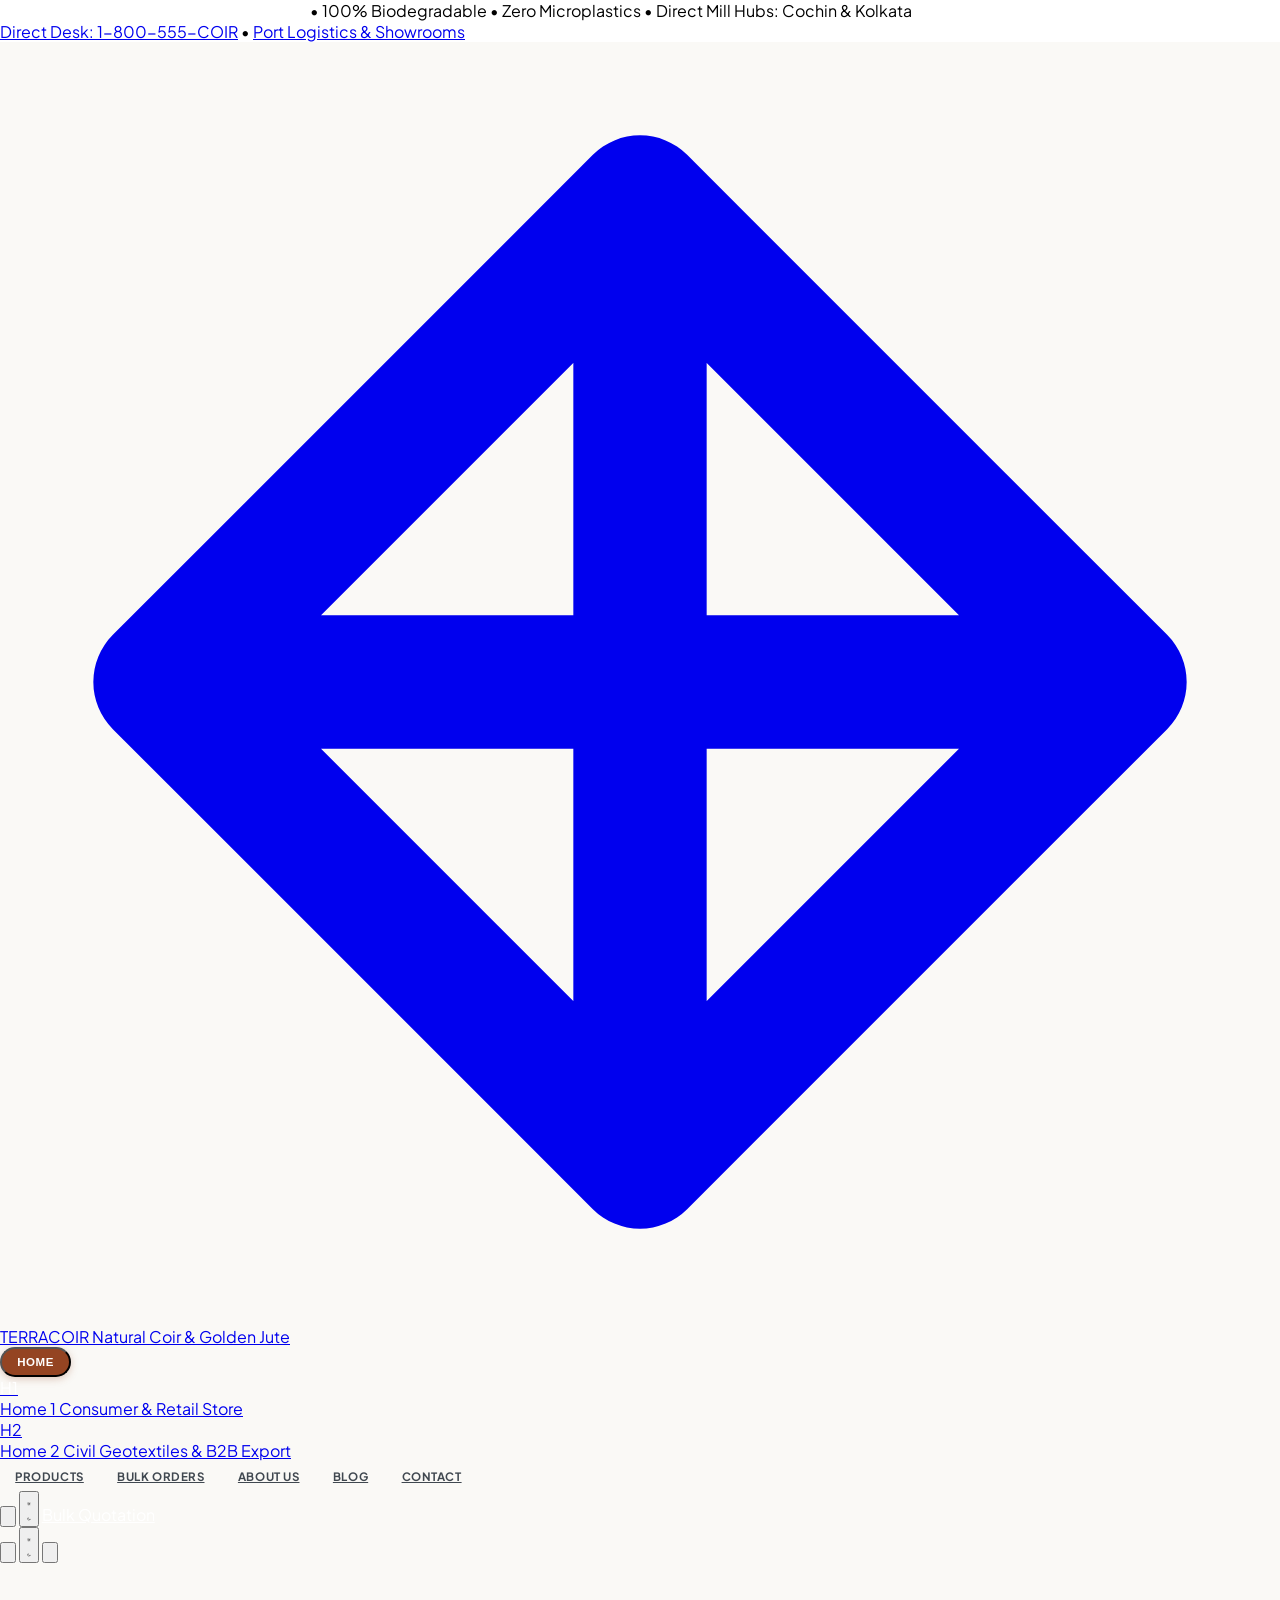
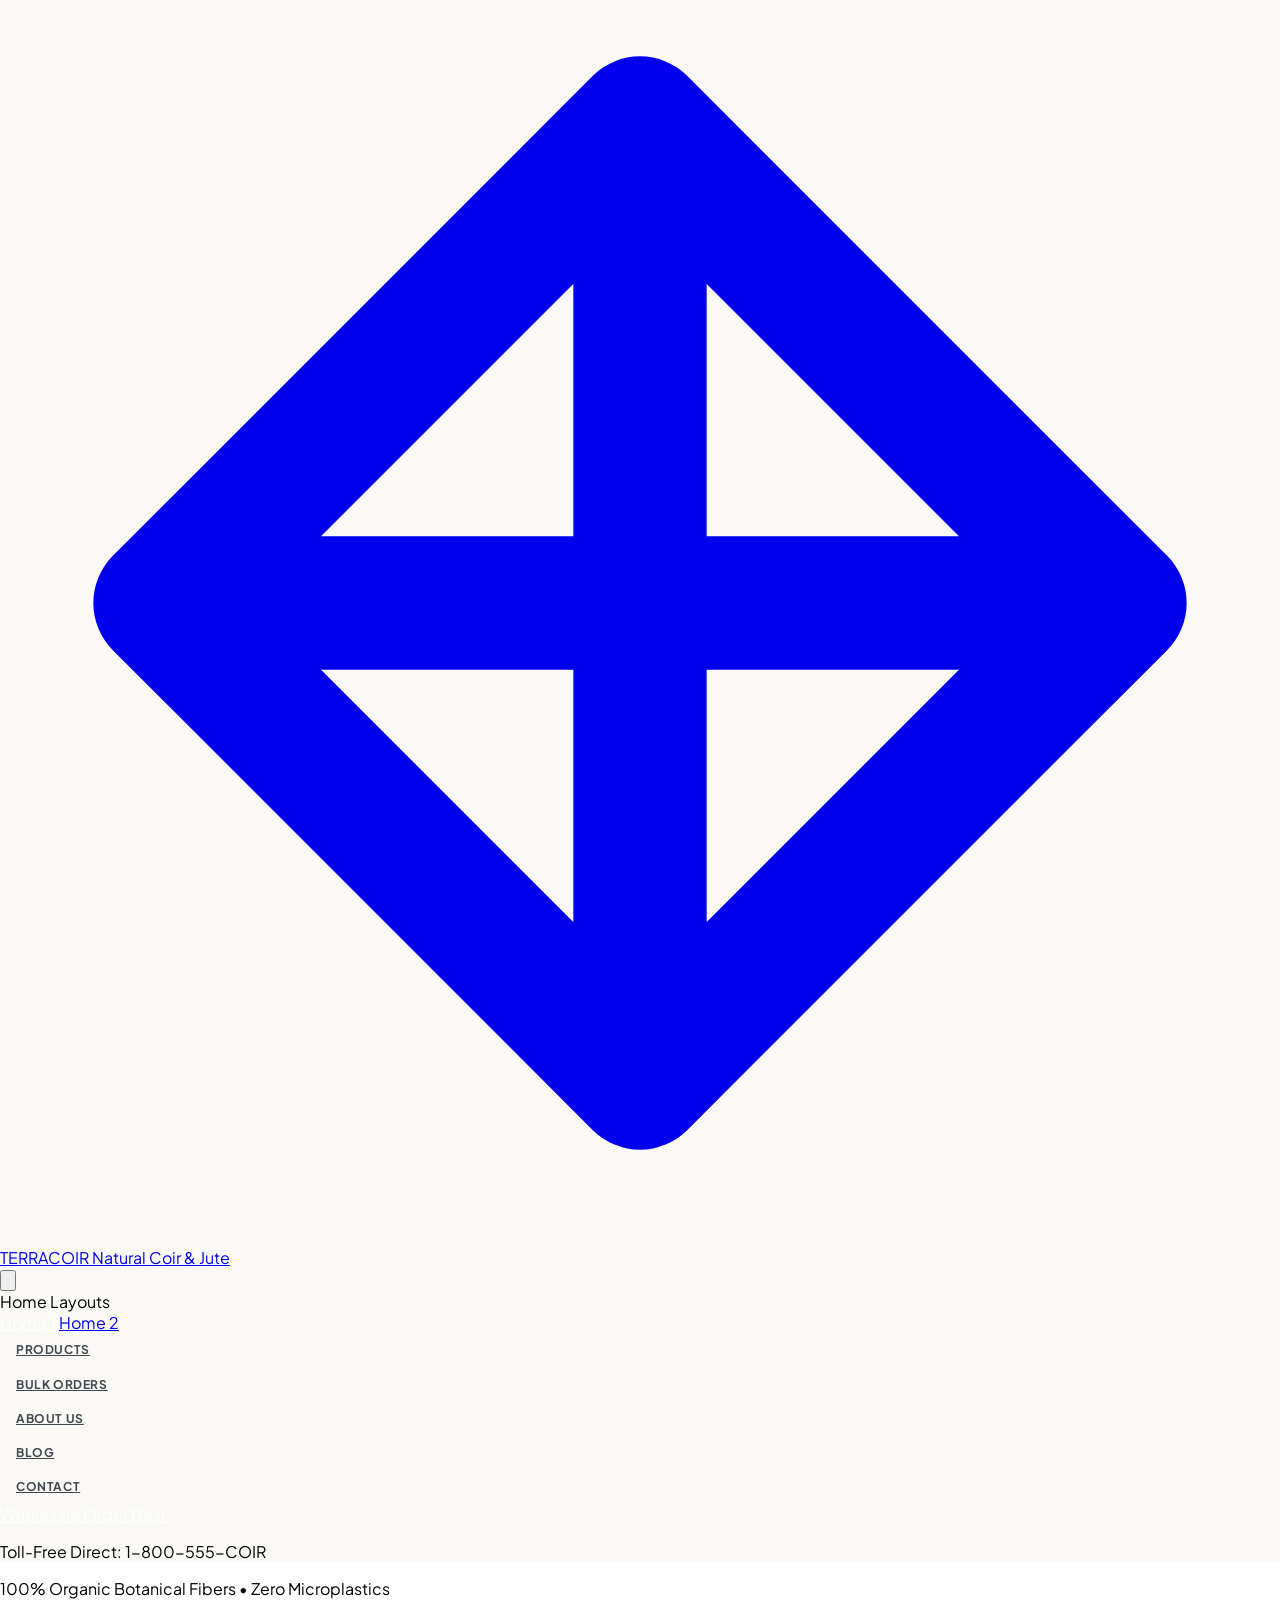
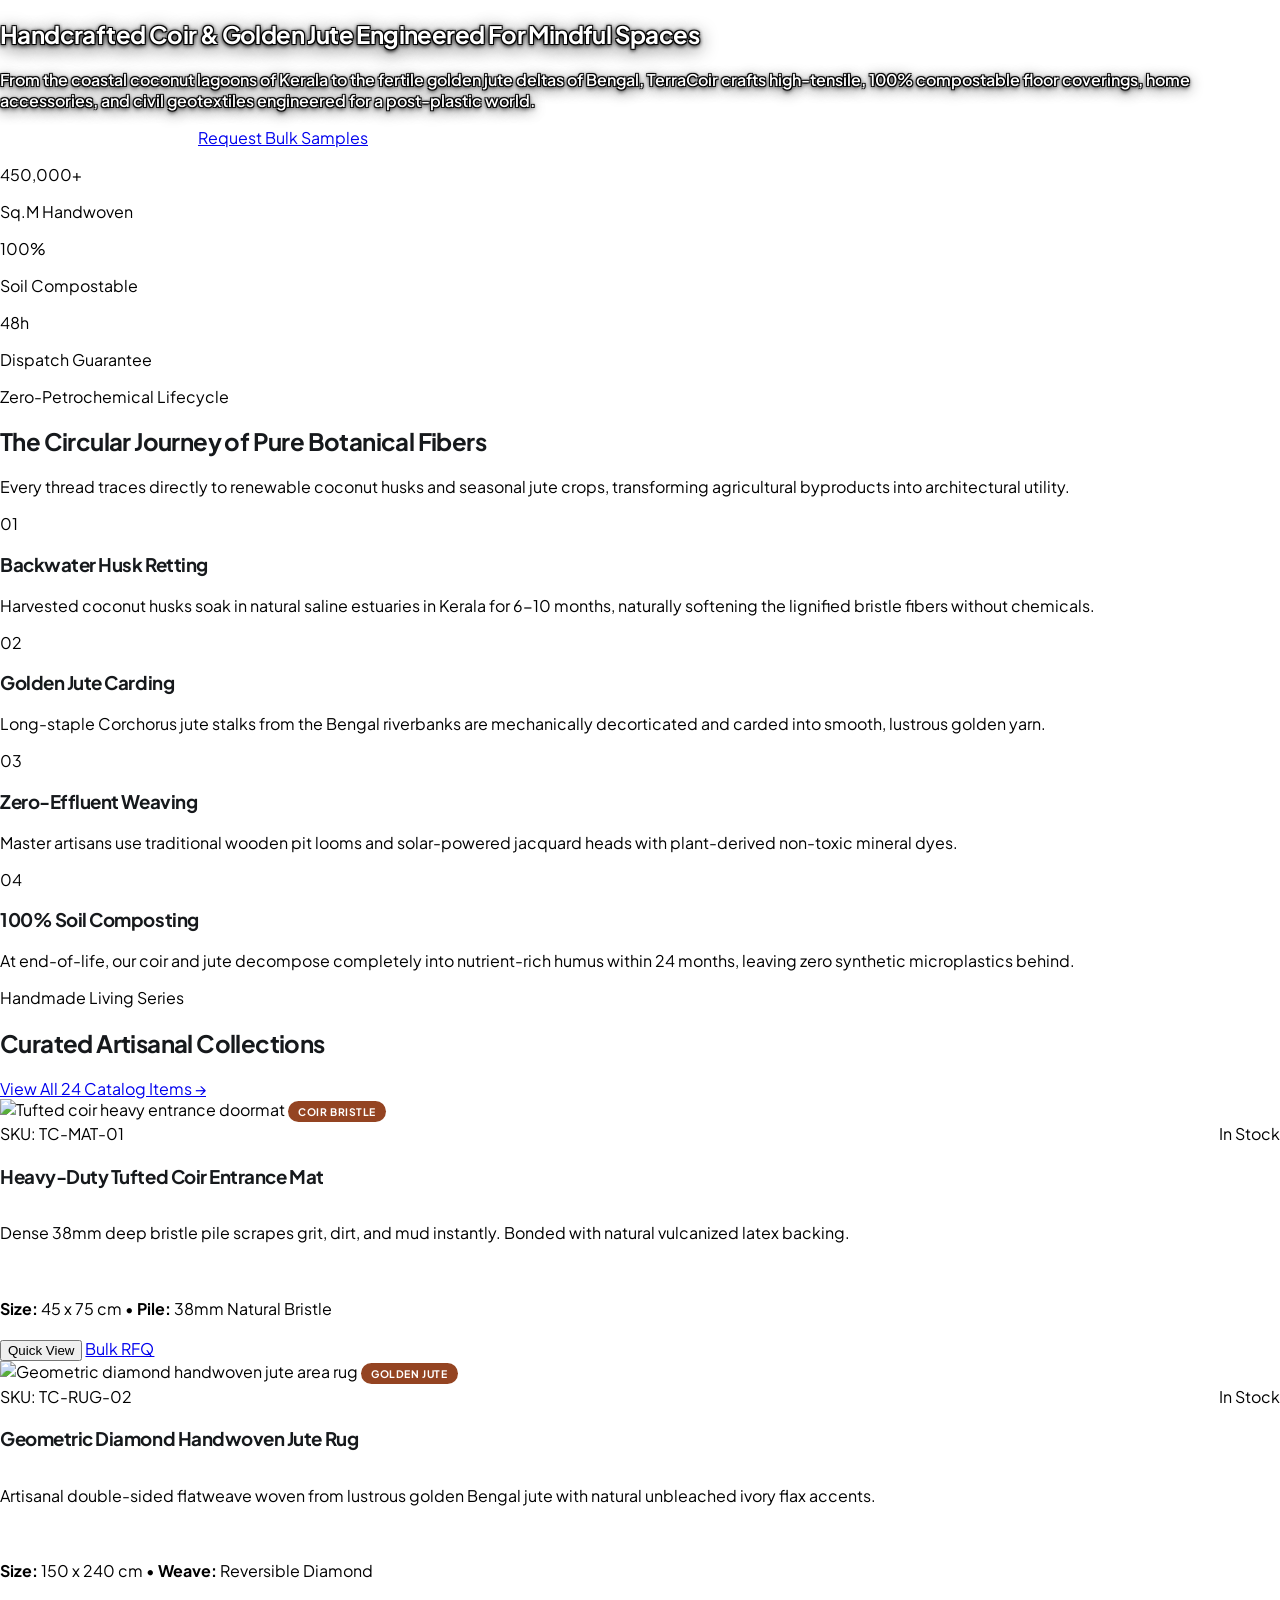
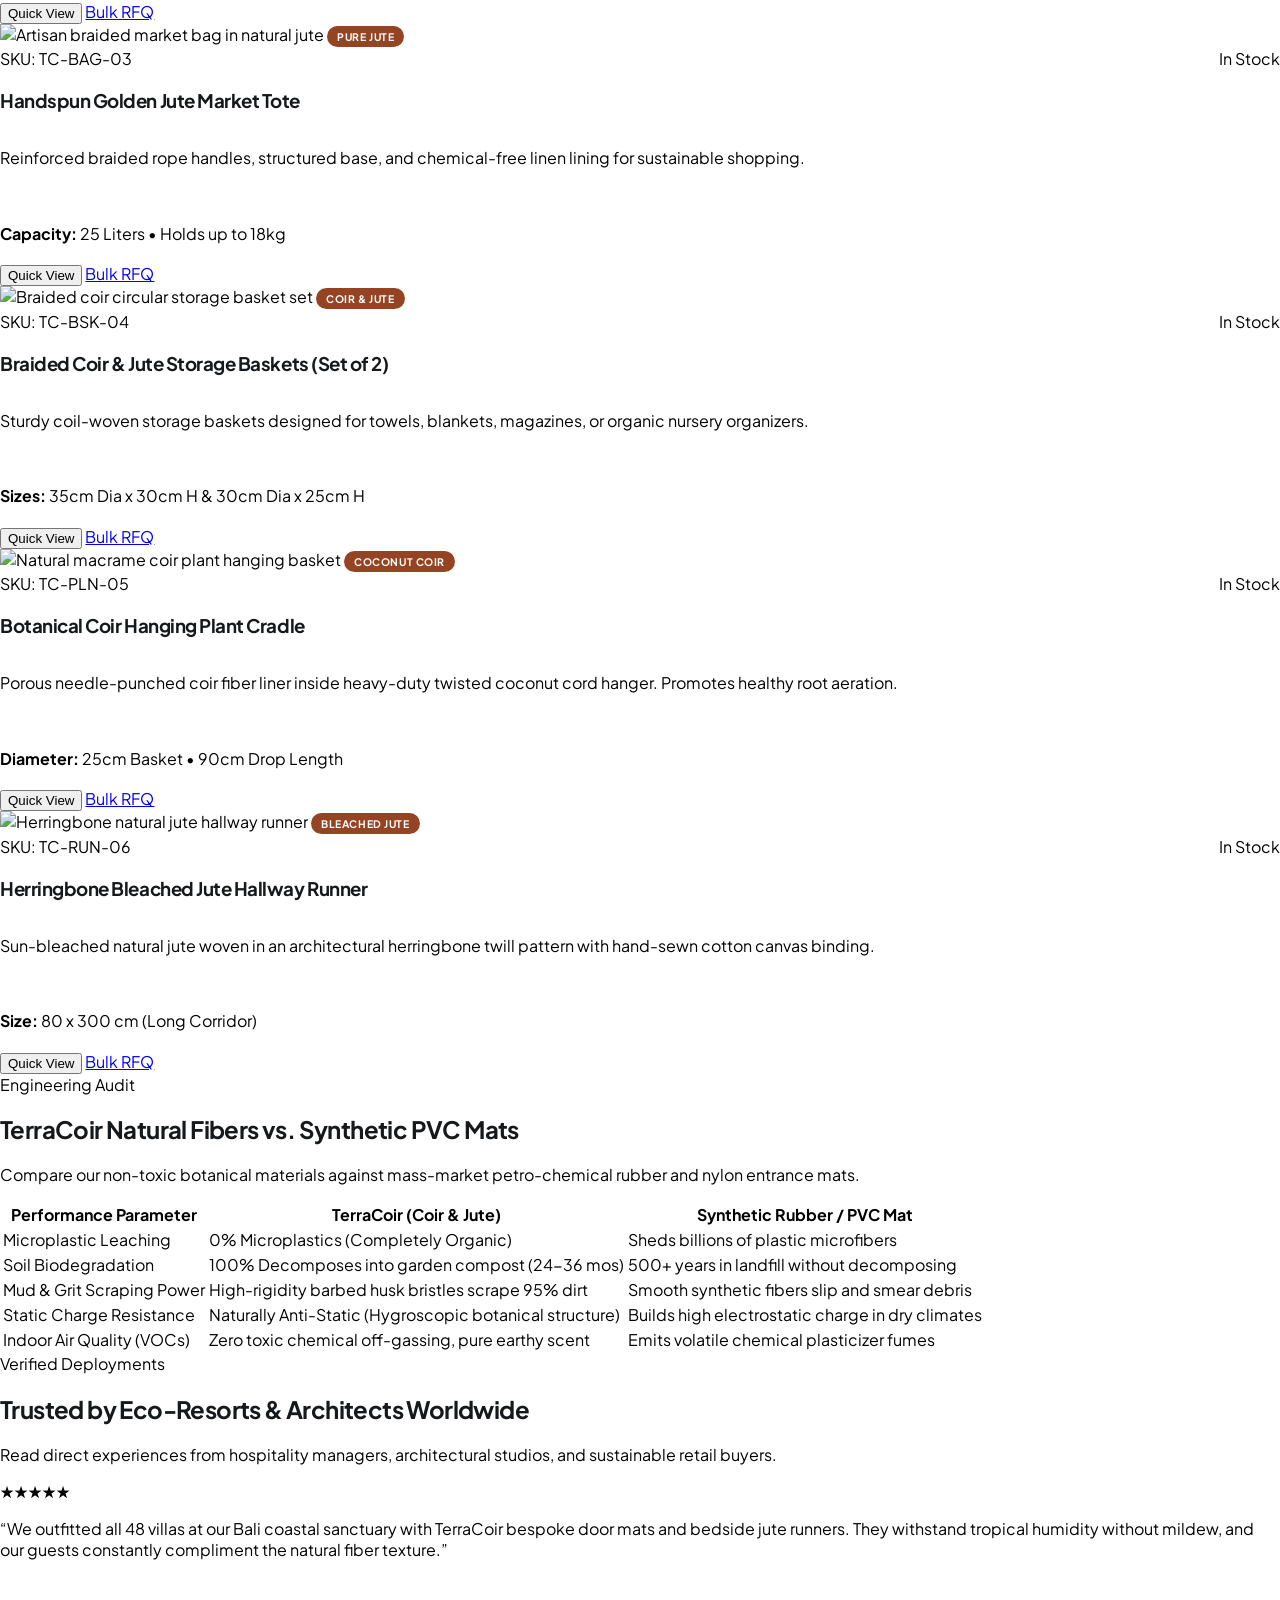
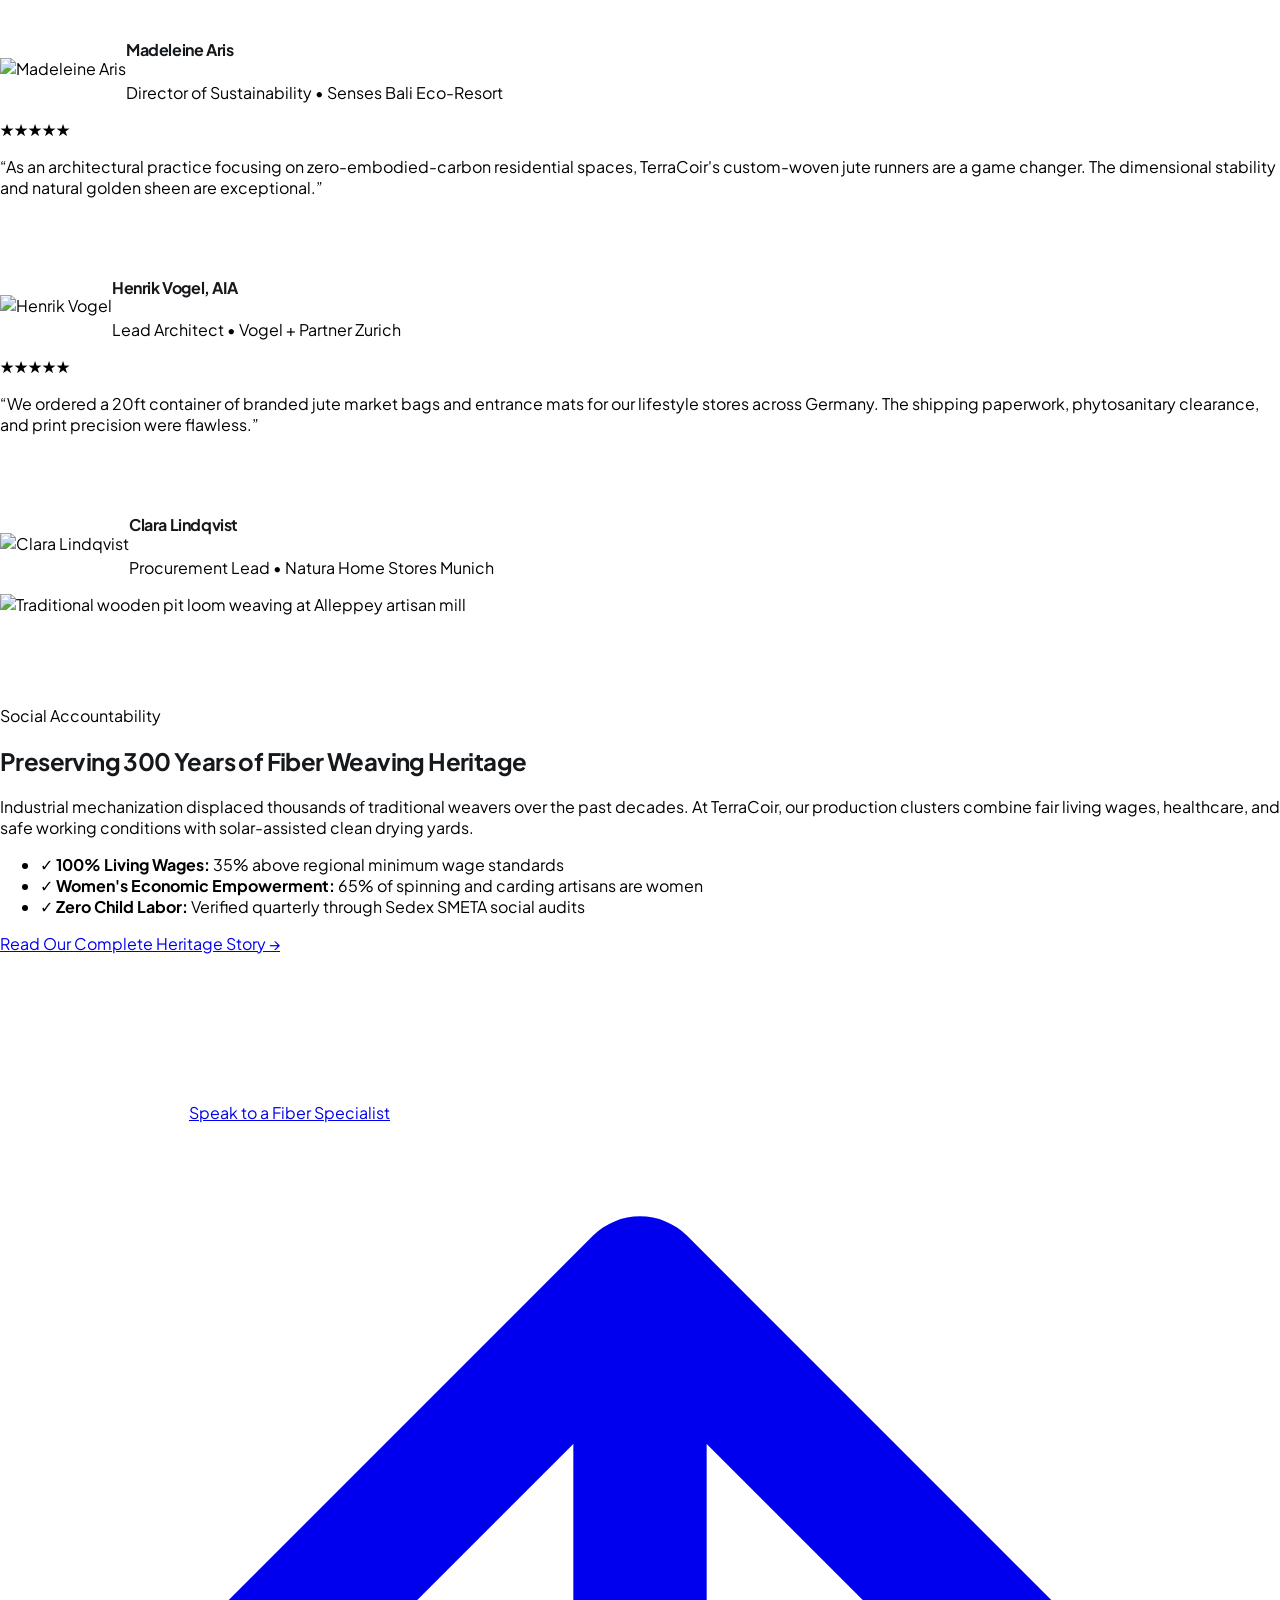
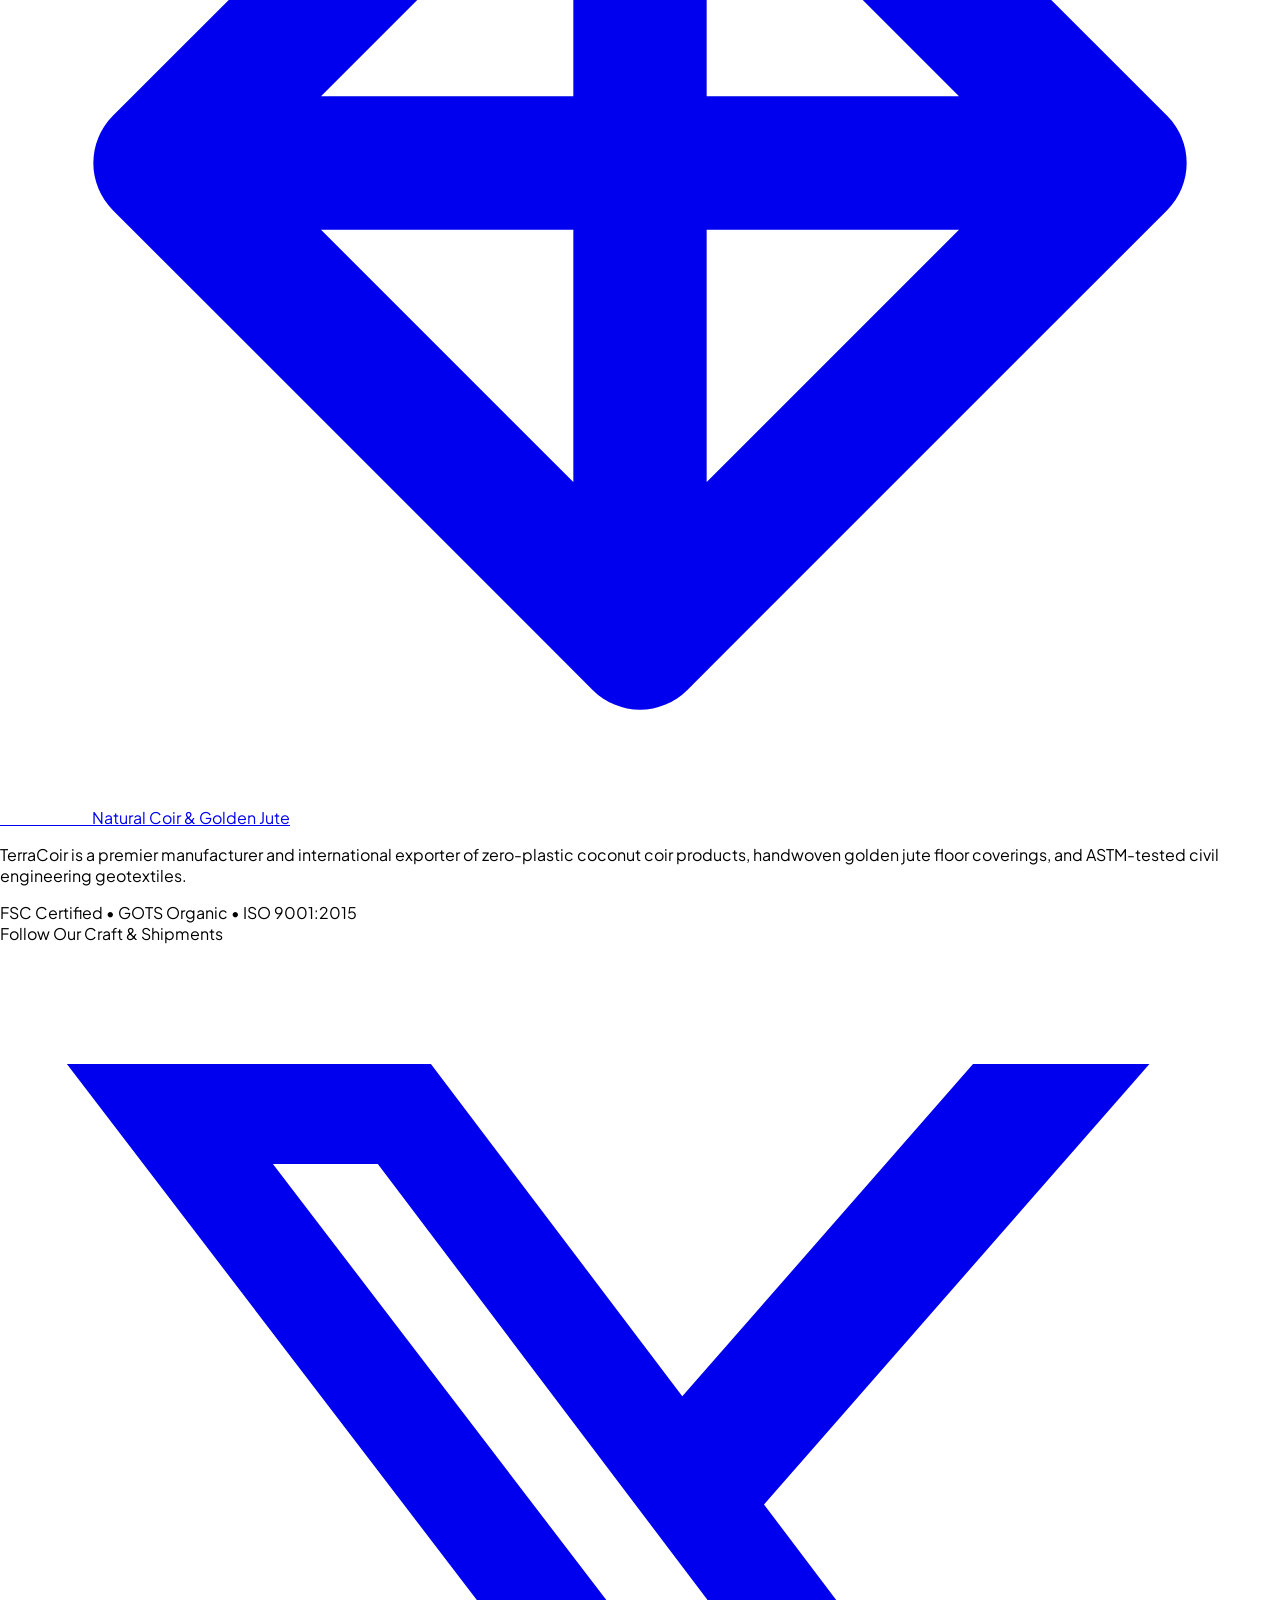
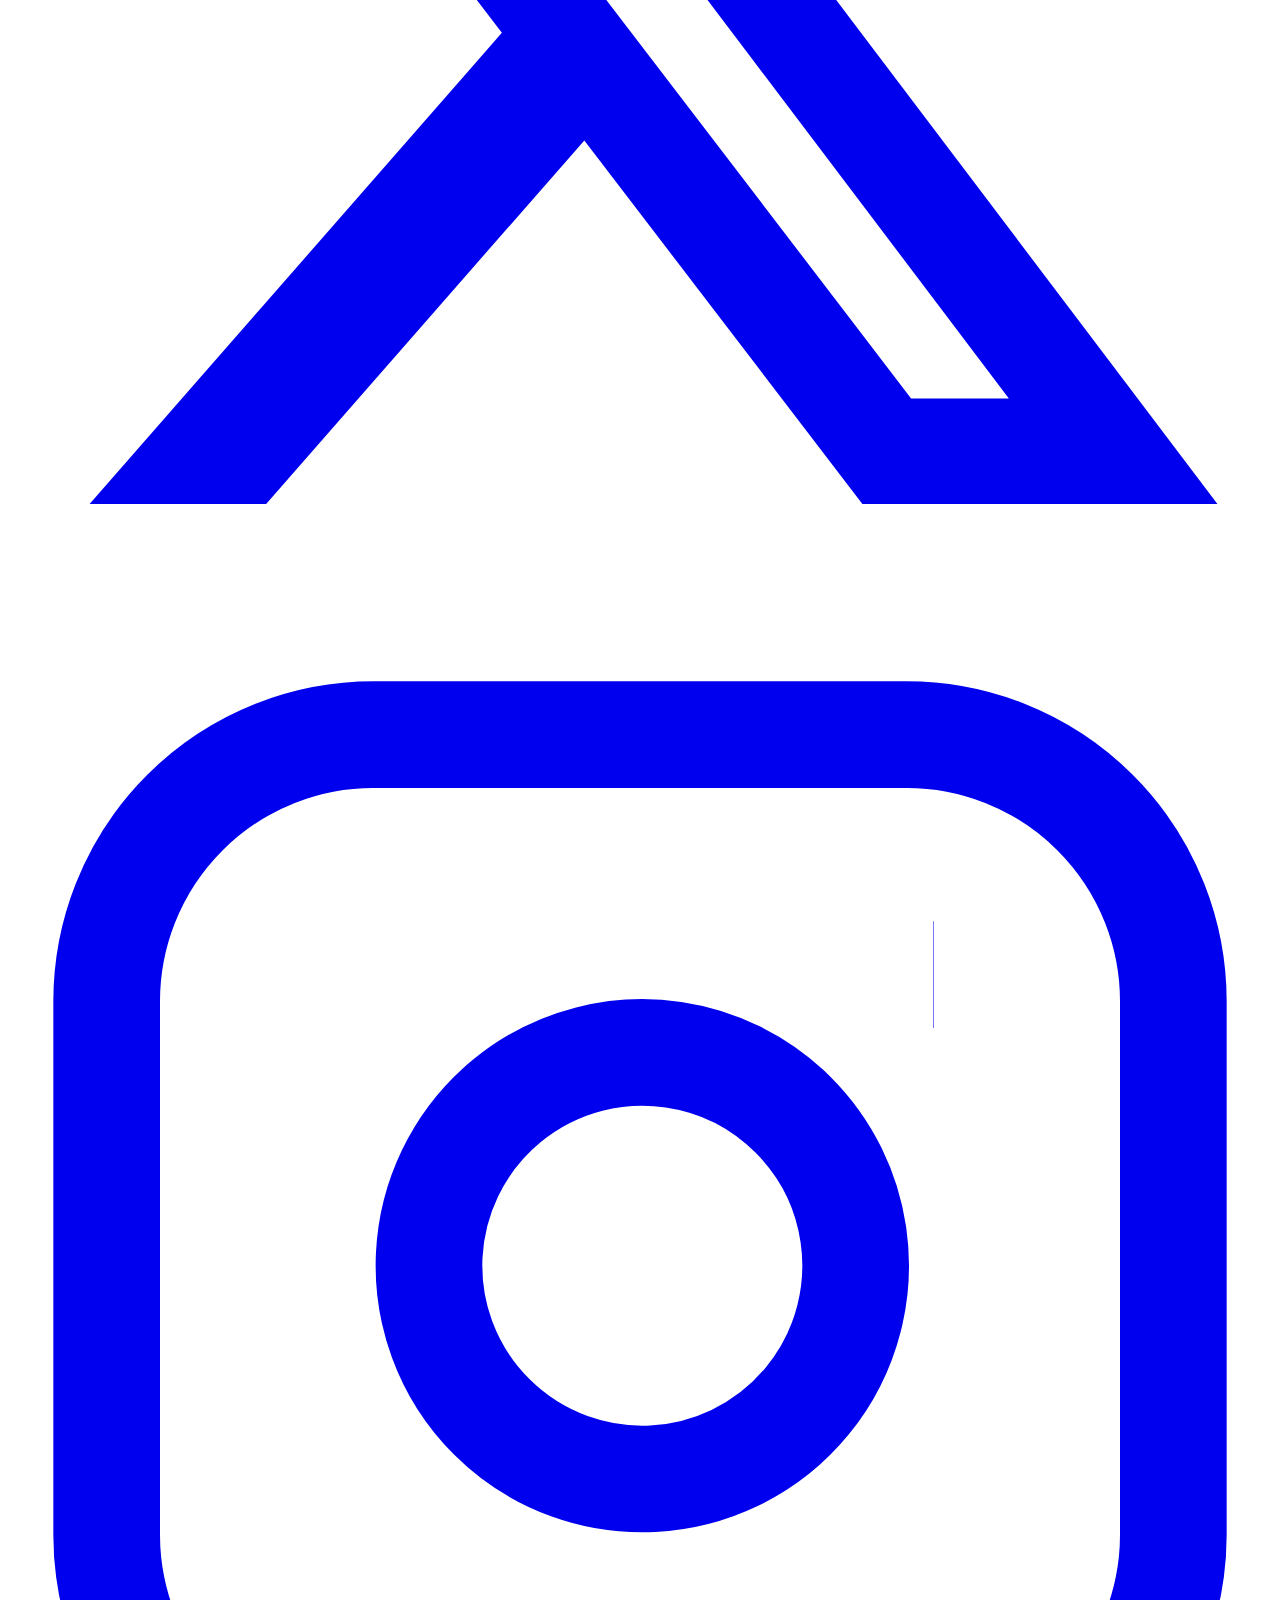
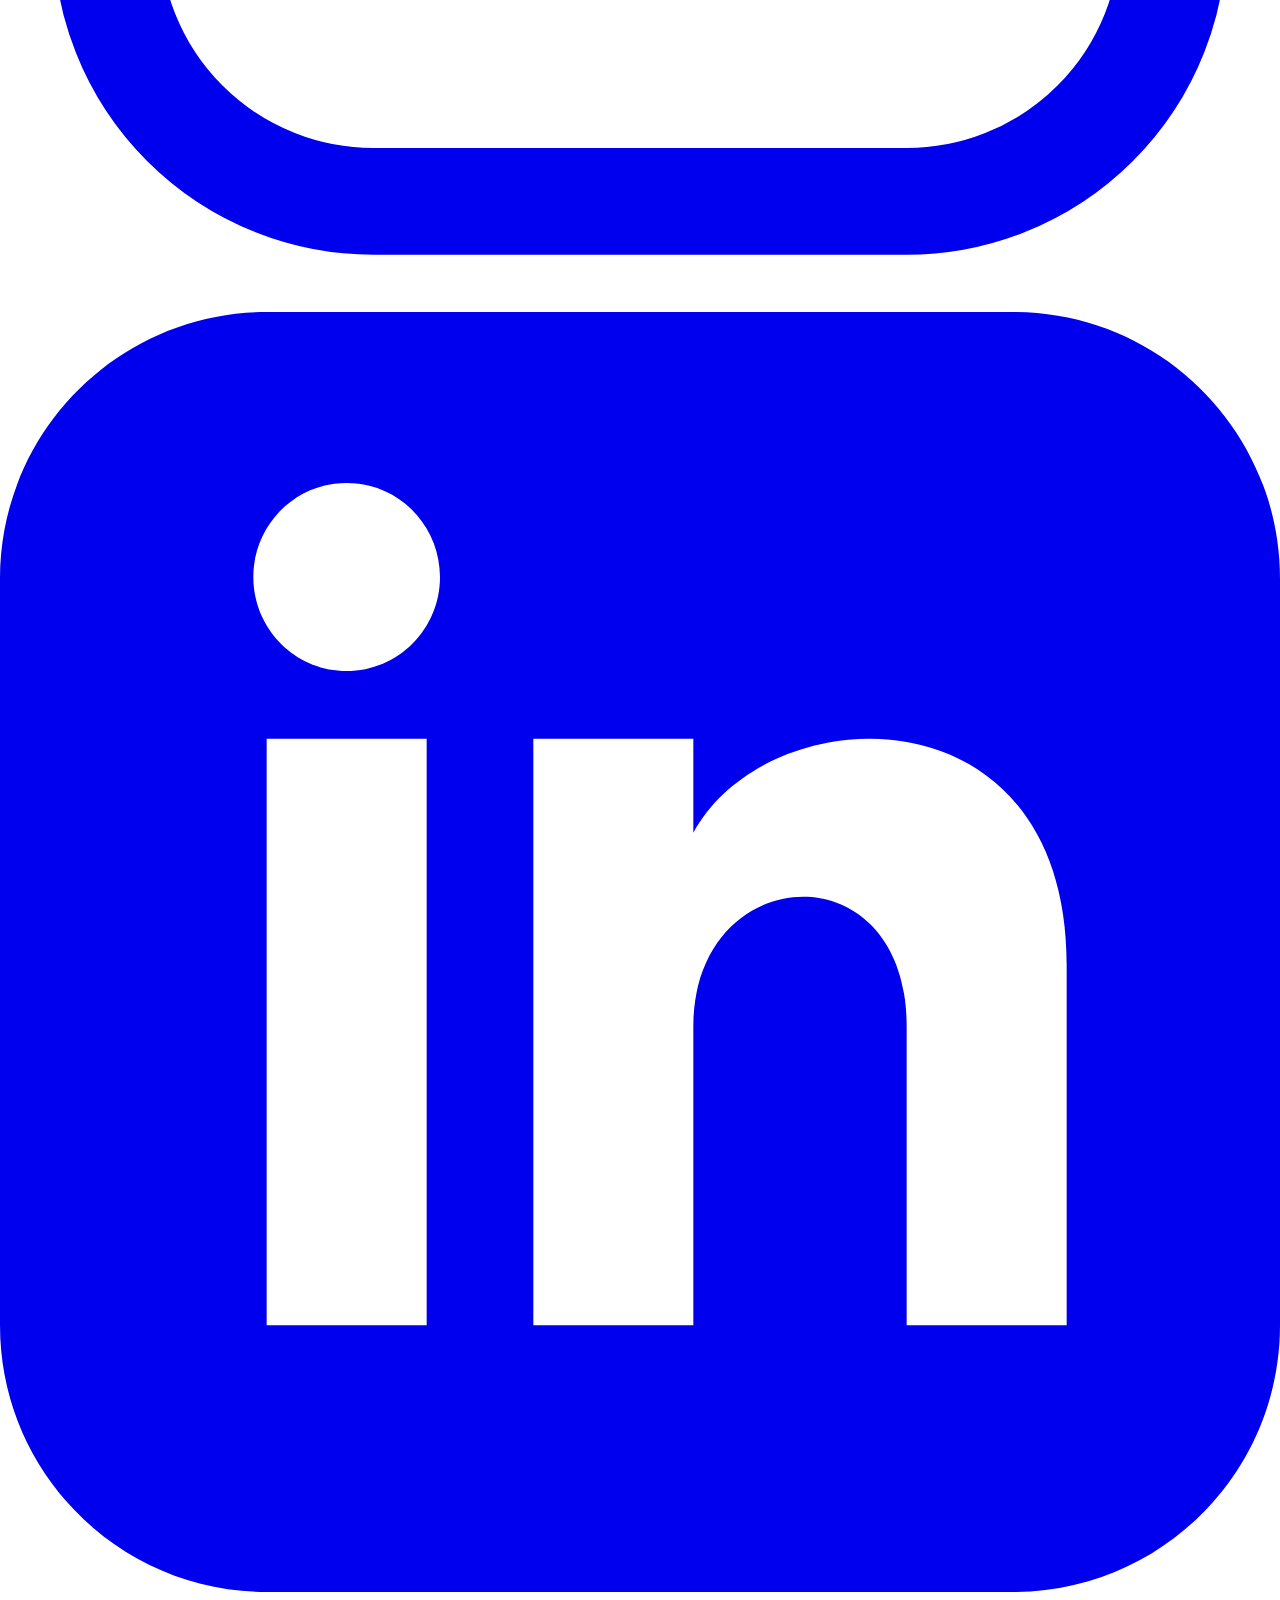
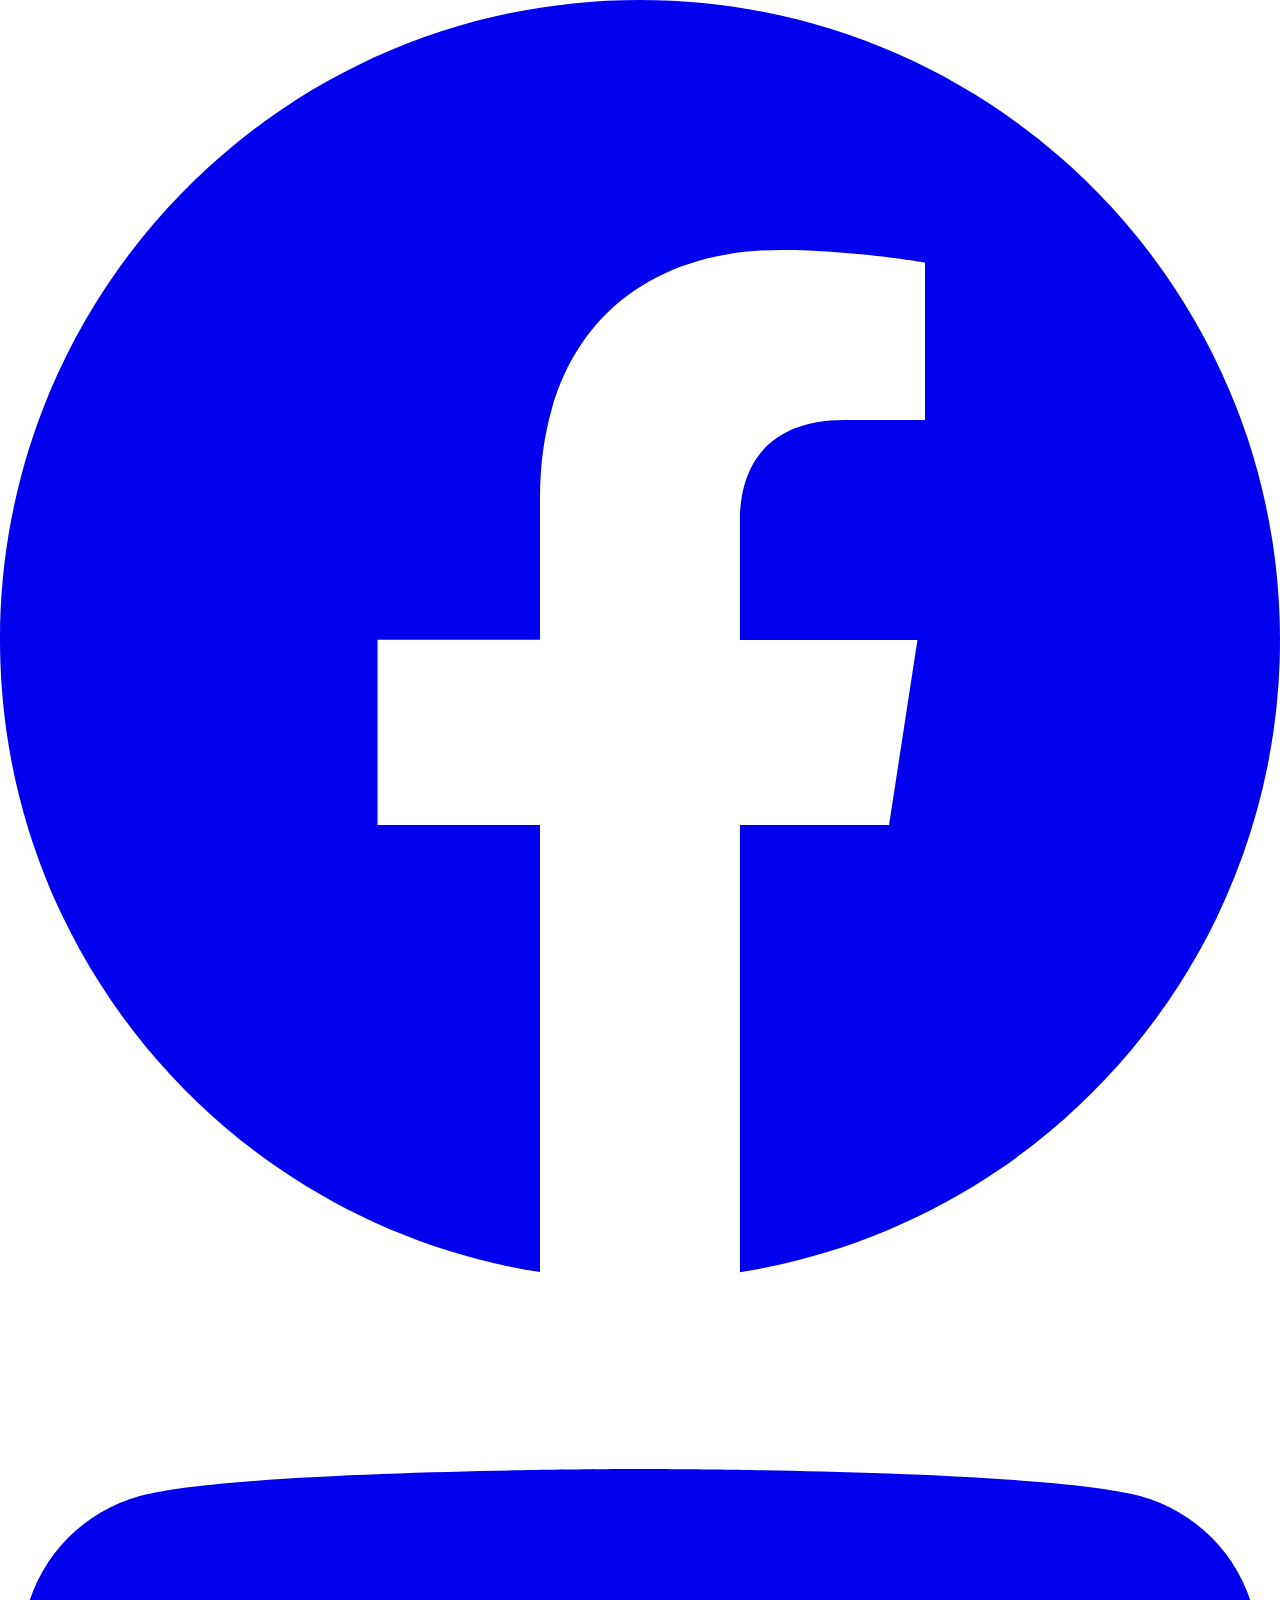
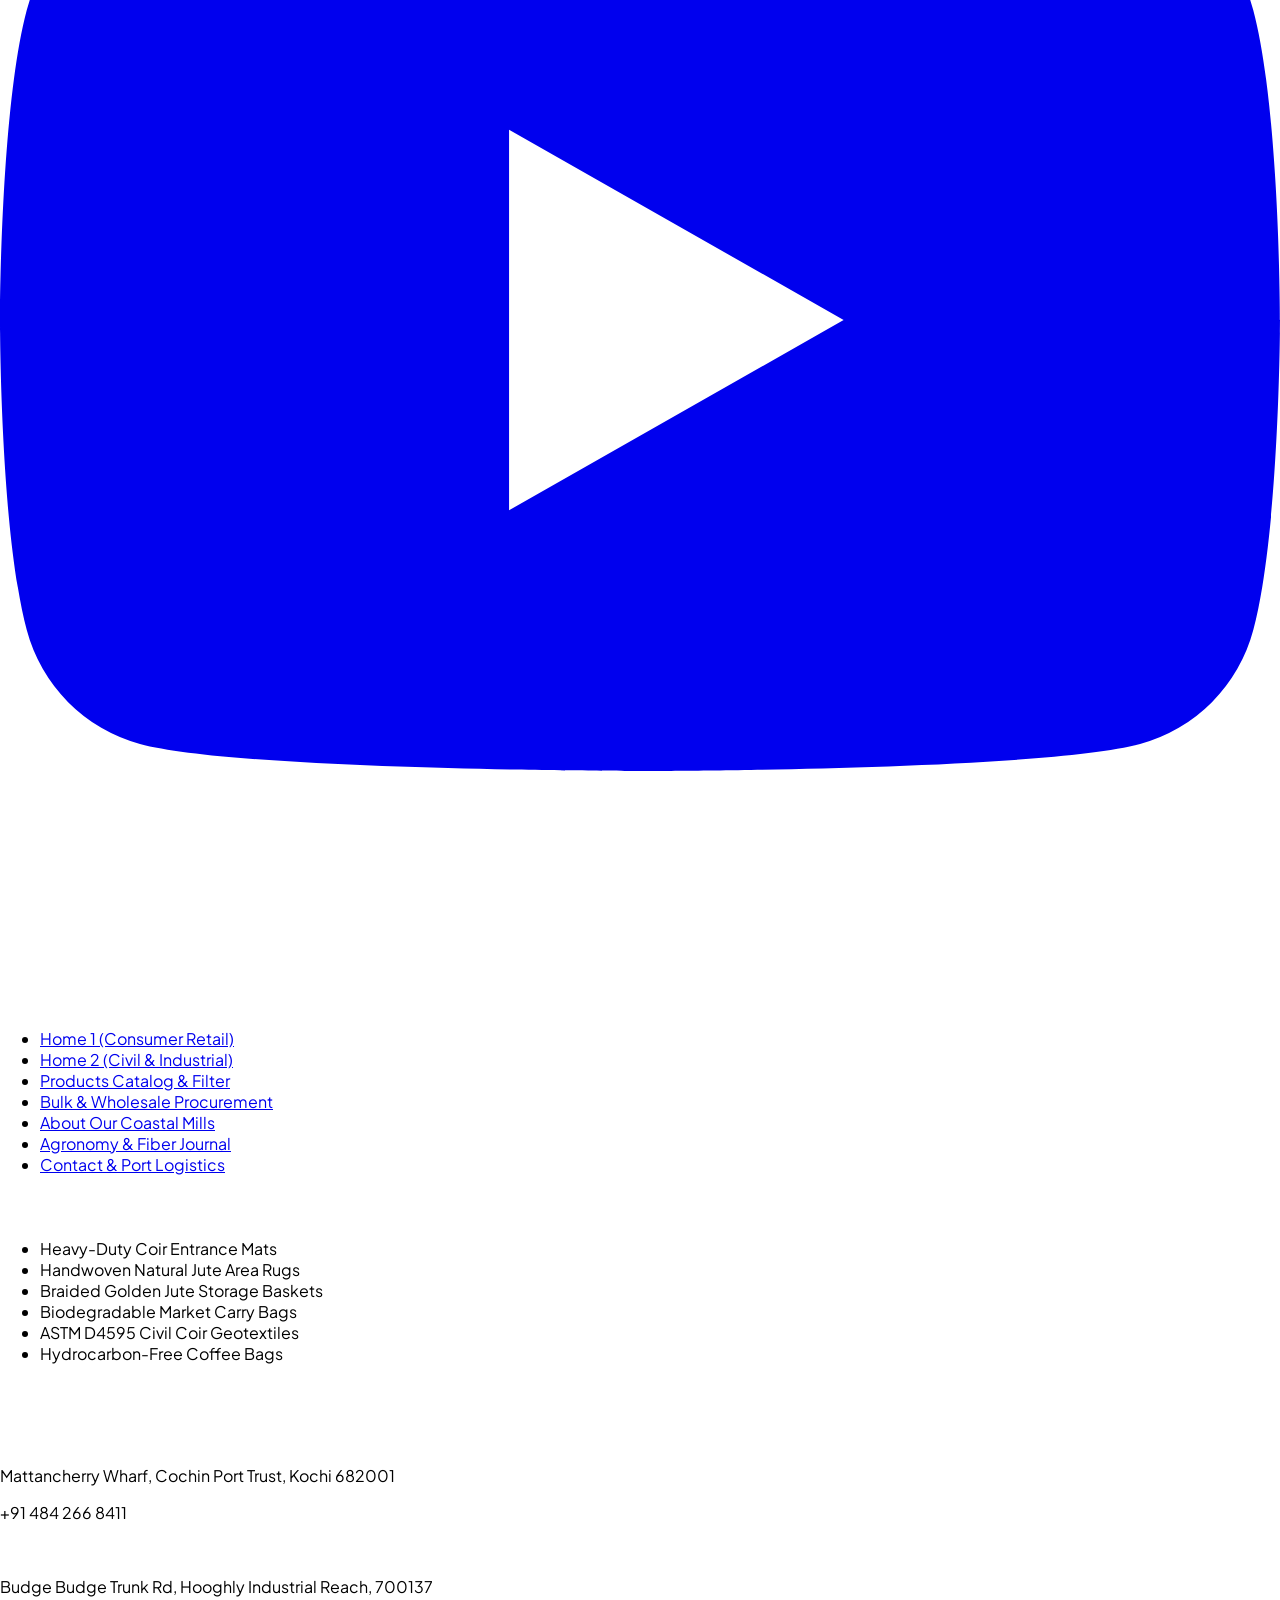
==== commit fe6ca69b: "fixed bugs" ====
--- a/index.html
+++ b/index.html
@@ -69,15 +69,15 @@
       <div class="flex items-center justify-between h-16 sm:h-20 w-full gap-2">
         
         <!-- Brand Logo & Mark -->
-        <a href="index.html" class="flex items-center gap-2.5 sm:gap-3 shrink-0 group" aria-label="TerraCoir Home">
-          <div class="w-9 h-9 sm:w-10 sm:h-10 bg-[#fbeee8] dark:bg-[#251e1a] rounded-lg flex items-center justify-center border border-[#944422]/20 shadow-sm transition-transform group-hover:scale-105 shrink-0">
+        <a href="index.html" class="flex items-center gap-2.5 sm:gap-3 shrink-0 group relative z-20" aria-label="TerraCoir Home">
+          <div class="w-10 h-10 bg-[#fbeee8] dark:bg-[#251e1a] rounded-lg flex items-center justify-center border border-[#944422]/30 shadow-sm transition-transform group-hover:scale-105 shrink-0">
             <svg class="w-5 h-5 sm:w-6 sm:h-6 text-[#944422]" viewBox="0 0 24 24" fill="none" stroke="currentColor" stroke-width="2.5"><path stroke-linecap="round" stroke-linejoin="round" d="M12 3L3 12l9 9 9-9-9-9zM3 12h18M12 3v18"/></svg>
           </div>
           <div class="flex flex-col justify-center">
-            <span class="block text-lg sm:text-xl font-extrabold tracking-tight leading-tight brand-heading uppercase">
+            <span class="block text-lg sm:text-xl font-extrabold tracking-tight leading-tight uppercase text-[#16191c] dark:text-white">
               TERRA<span class="text-[#944422]">COIR</span>
             </span>
-            <span class="hidden sm:block text-[9px] font-bold uppercase tracking-widest text-[#944422] dark:text-[#d4973b] leading-tight">
+            <span class="block text-[9px] font-bold uppercase tracking-widest text-[#944422] leading-tight">
               Natural Coir &amp; Golden Jute
             </span>
           </div>
@@ -86,13 +86,37 @@
         <!-- Desktop Navigation (Displayed on xl: 1280px+ to ensure zero clipping) -->
         <nav class="hidden xl:flex items-center gap-1.5 2xl:gap-2.5" aria-label="Main Navigation">
           
-      <div class="relative shrink-0 home-select-wrapper active-home">
-        <label for="desktop-home-select" class="sr-only">Select Home Page</label>
-        <select id="desktop-home-select" class="home-demo-select bg-[#fbeee8] dark:bg-[#251e1a] border border-[#944422]/30 text-xs font-bold py-1.5 px-3 pr-8 rounded-full text-[#944422] dark:text-[#d4973b] focus:outline-none focus:ring-2 focus:ring-[#944422] cursor-pointer">
-          <option value="index.html" selected>Home 1 (Consumer Retail)</option>
-          <option value="home-2.html">Home 2 (Civil & Industrial)</option>
-        </select>
-      </div>
+          <!-- Designed Home Dropdown Menu -->
+          <div class="relative group home-dropdown-container">
+            <button type="button" class="nav-link home-dropdown-btn flex items-center gap-1.5 cursor-pointer font-bold active-page" aria-expanded="false" aria-haspopup="true">
+              <span>Home</span>
+              <svg class="w-3.5 h-3.5 transition-transform duration-200 group-hover:rotate-180" fill="none" stroke="currentColor" viewBox="0 0 24 24"><path stroke-linecap="round" stroke-linejoin="round" stroke-width="2" d="M19 9l-7 7-7-7"/></svg>
+            </button>
+            
+            <div class="home-dropdown-menu absolute left-0 top-full pt-2 w-64 opacity-0 pointer-events-none group-hover:opacity-100 group-hover:pointer-events-auto transition-all duration-200 z-50">
+              <div class="bg-[#ffffff] dark:bg-[#1c2127] rounded-2xl shadow-2xl border border-[#e6decb] dark:border-[#2a3138] p-2 space-y-1">
+                <a href="index.html" class="flex items-start gap-3 p-2.5 rounded-xl transition-all bg-[#fbeee8] dark:bg-[#251e1a] text-[#944422] dark:text-[#d4973b]">
+                  <div class="w-8 h-8 rounded-lg bg-[#944422] text-white flex items-center justify-center shrink-0 text-xs font-black">
+                    H1
+                  </div>
+                  <div class="flex flex-col">
+                    <span class="text-xs font-bold leading-tight">Home 1</span>
+                    <span class="text-[11px] text-[#64748b] dark:text-[#94a3b8]">Consumer &amp; Retail Store</span>
+                  </div>
+                </a>
+                <a href="home-2.html" class="flex items-start gap-3 p-2.5 rounded-xl transition-all hover:bg-stone-50 dark:hover:bg-[#252b33] text-[#16191c] dark:text-white">
+                  <div class="w-8 h-8 rounded-lg bg-stone-100 dark:bg-stone-800 text-[#944422] dark:text-[#d4973b] flex items-center justify-center shrink-0 text-xs font-black">
+                    H2
+                  </div>
+                  <div class="flex flex-col">
+                    <span class="text-xs font-bold leading-tight">Home 2</span>
+                    <span class="text-[11px] text-[#64748b] dark:text-[#94a3b8]">Civil Geotextiles &amp; B2B Export</span>
+                  </div>
+                </a>
+              </div>
+            </div>
+          </div>
+
           <a href="products.html" class="nav-link ">Products</a>
           <a href="bulk-orders.html" class="nav-link ">Bulk Orders</a>
           <a href="about.html" class="nav-link ">About Us</a>
@@ -102,10 +126,10 @@
 
         <!-- Desktop Header Utilities (xl: 1280px+) -->
         <div class="hidden xl:flex items-center gap-2 2xl:gap-3 shrink-0">
-          <button type="button" class="rtl-toggle-btn p-2 rounded-full border border-[#e6decb] dark:border-[#2a3138] text-[#4b5563] dark:text-[#cbd5e1] hover:bg-[#fbeee8] hover:text-[#944422] dark:hover:bg-[#251e1a] transition-colors" title="Toggle RTL Direction" aria-label="Toggle RTL Direction">
+          <button type="button" class="rtl-toggle-btn p-2 rounded-full border border-[#e6decb] dark:border-[#2a3138] text-[#4b5563] dark:text-[#cbd5e1] hover:bg-[#fbeee8] hover:text-[#944422] dark:hover:bg-[#251e1a] transition-colors cursor-pointer" title="Toggle RTL Direction" aria-label="Toggle RTL Direction">
             <svg class="w-4 h-4" fill="none" stroke="currentColor" viewBox="0 0 24 24"><path stroke-linecap="round" stroke-linejoin="round" stroke-width="2" d="M8 7h12m0 0l-4-4m4 4l-4 4m0 6H4m0 0l4 4m-4-4l4-4"/></svg>
           </button>
-          <button type="button" class="theme-toggle-btn p-2 rounded-full border border-[#e6decb] dark:border-[#2a3138] text-[#4b5563] dark:text-[#cbd5e1] hover:bg-[#fbeee8] hover:text-[#944422] dark:hover:bg-[#251e1a] transition-colors" title="Toggle Dark/Light Mode" aria-label="Toggle Dark/Light Mode">
+          <button type="button" class="theme-toggle-btn p-2 rounded-full border border-[#e6decb] dark:border-[#2a3138] text-[#4b5563] dark:text-[#cbd5e1] hover:bg-[#fbeee8] hover:text-[#944422] dark:hover:bg-[#251e1a] transition-colors cursor-pointer" title="Toggle Dark/Light Mode" aria-label="Toggle Dark/Light Mode">
             <svg class="w-4 h-4 hidden dark:block text-[#d4973b]" fill="none" stroke="currentColor" viewBox="0 0 24 24"><path stroke-linecap="round" stroke-linejoin="round" stroke-width="2" d="M12 3v1m0 16v1m9-9h-1M4 12H3m15.364 6.364l-.707-.707M6.343 6.343l-.707-.707m12.728 0l-.707.707M6.343 17.657l-.707.707M16 12a4 4 0 11-8 0 4 4 0 018 0z"/></svg>
             <svg class="w-4 h-4 block dark:hidden text-[#16191c]" fill="none" stroke="currentColor" viewBox="0 0 24 24"><path stroke-linecap="round" stroke-linejoin="round" stroke-width="2" d="M20.354 15.354A9 9 0 018.646 3.646 9.003 9.003 0 0012 21a9.003 9.003 0 008.354-5.646z"/></svg>
           </button>
@@ -136,27 +160,40 @@
       <div class="fixed top-0 right-0 bottom-0 w-80 max-w-full bg-[#faf9f6] dark:bg-[#16191c] border-l border-[#e6decb] dark:border-[#2a3138] p-6 flex flex-col justify-between overflow-y-auto shadow-2xl">
         <div class="space-y-6">
           <div class="flex items-center justify-between pb-4 border-b border-[#e6decb] dark:border-[#2a3138]">
-            <span class="font-extrabold text-lg brand-heading uppercase">TERRA<span class="text-[#944422]">COIR</span></span>
+            <a href="index.html" class="flex items-center gap-2.5 group cursor-pointer" aria-label="TerraCoir Home">
+              <div class="w-9 h-9 bg-[#fbeee8] dark:bg-[#251e1a] rounded-lg flex items-center justify-center border border-[#944422]/30 shadow-sm shrink-0">
+                <svg class="w-5 h-5 text-[#944422]" viewBox="0 0 24 24" fill="none" stroke="currentColor" stroke-width="2.5"><path stroke-linecap="round" stroke-linejoin="round" d="M12 3L3 12l9 9 9-9-9-9zM3 12h18M12 3v18"/></svg>
+              </div>
+              <div class="flex flex-col justify-center">
+                <span class="block text-base font-extrabold uppercase tracking-tight text-[#16191c] dark:text-white">TERRA<span class="text-[#944422]">COIR</span></span>
+                <span class="block text-[8px] font-bold uppercase tracking-widest text-[#944422]">Natural Coir &amp; Jute</span>
+              </div>
+            </a>
             <button type="button" id="mobile-drawer-close" class="mobile-menu-close p-2 rounded-lg text-[#4b5563] dark:text-[#cbd5e1] hover:bg-[#fbeee8] dark:hover:bg-[#251e1a]" aria-label="Close Navigation Menu">
               <svg class="w-5 h-5" fill="none" stroke="currentColor" viewBox="0 0 24 24"><path stroke-linecap="round" stroke-linejoin="round" stroke-width="2" d="M6 18L18 6M6 6l12 12"/></svg>
             </button>
           </div>
 
-          <!-- Mobile Home Select -->
-          <div class="space-y-1.5">
-            <label for="mobile-home-select" class="block text-xs font-bold uppercase tracking-wider text-[#944422]">Layout Switcher</label>
-            <select id="mobile-home-select" class="home-demo-select w-full bg-[#ffffff] dark:bg-[#1c2127] border border-[#e6decb] dark:border-[#2a3138] text-xs font-bold py-2.5 px-3 rounded-lg text-[#16191c] dark:text-[#f2f4f8]">
-              <option value="index.html" selected>Home 1 (Consumer Retail)</option><option value="home-2.html">Home 2 (Civil & Industrial)</option>
-            </select>
+          <!-- Mobile Home Accordion / Sublinks -->
+          <div class="space-y-1">
+            <span class="block text-xs font-bold uppercase tracking-wider text-[#944422] mb-1">Home Layouts</span>
+            <div class="grid grid-cols-2 gap-2">
+              <a href="index.html" class="p-2.5 rounded-lg border text-center text-xs font-bold transition-all bg-[#944422] text-white border-[#944422]">
+                Home 1
+              </a>
+              <a href="home-2.html" class="p-2.5 rounded-lg border text-center text-xs font-bold transition-all bg-white dark:bg-[#1c2127] border-[#e6decb] dark:border-[#2a3138] text-[#16191c] dark:text-white hover:border-[#944422]">
+                Home 2
+              </a>
+            </div>
           </div>
 
           <!-- Mobile Nav Links -->
           <nav class="flex flex-col space-y-1" aria-label="Mobile Navigation">
             <a href="products.html" class="mobile-nav-link ">Products</a>
-        <a href="bulk-orders.html" class="mobile-nav-link ">Bulk Orders</a>
-        <a href="about.html" class="mobile-nav-link ">About Us</a>
-        <a href="blog.html" class="mobile-nav-link ">Blog</a>
-        <a href="contact.html" class="mobile-nav-link ">Contact</a>
+            <a href="bulk-orders.html" class="mobile-nav-link ">Bulk Orders</a>
+            <a href="about.html" class="mobile-nav-link ">About Us</a>
+            <a href="blog.html" class="mobile-nav-link ">Blog</a>
+            <a href="contact.html" class="mobile-nav-link ">Contact</a>
           </nav>
         </div>
 
@@ -171,6 +208,8 @@
       </div>
     </div>
   </header>
+
+  
 
   <main class="flex-grow w-full">
 
@@ -706,17 +745,26 @@
 
   
   <!-- Global Footer: Deep Obsidian Slate (#16191c) -->
+  <!-- Footer (Deep Obsidian Slate #16191c, Uniform Brand Mark & Socials) -->
   <footer class="bg-[#16191c] text-[#cbd5e1] border-t border-[#2a3138] w-full pt-16 pb-12">
     <div class="max-w-7xl mx-auto px-4 sm:px-6 lg:px-8 w-full">
       <div class="grid grid-cols-1 sm:grid-cols-2 lg:grid-cols-4 gap-10 pb-12 border-b border-[#2a3138]">
         
+        <!-- Column 1: Brand & Socials -->
         <div class="space-y-4">
-          <div class="flex items-center gap-3">
-            <div class="w-9 h-9 bg-[#251e1a] rounded-lg flex items-center justify-center border border-[#944422]/30 text-[#d4973b]">
+          <a href="index.html" class="flex items-center gap-2.5 sm:gap-3 shrink-0 group" aria-label="TerraCoir Home">
+            <div class="w-10 h-10 bg-[#251e1a] rounded-lg flex items-center justify-center border border-[#944422]/30 shadow-sm transition-transform group-hover:scale-105 shrink-0">
               <svg class="w-5 h-5 sm:w-6 sm:h-6 text-[#944422]" viewBox="0 0 24 24" fill="none" stroke="currentColor" stroke-width="2.5"><path stroke-linecap="round" stroke-linejoin="round" d="M12 3L3 12l9 9 9-9-9-9zM3 12h18M12 3v18"/></svg>
             </div>
-            <span class="text-xl font-extrabold tracking-tight text-white uppercase">TERRA<span class="text-[#d4973b]">COIR</span></span>
-          </div>
+            <div class="flex flex-col justify-center">
+              <span class="block text-lg sm:text-xl font-extrabold tracking-tight leading-tight uppercase text-white">
+                TERRA<span class="text-[#944422]">COIR</span>
+              </span>
+              <span class="block text-[9px] font-bold uppercase tracking-widest text-[#944422] leading-tight">
+                Natural Coir &amp; Golden Jute
+              </span>
+            </div>
+          </a>
           <p class="text-xs text-[#94a3b8] leading-relaxed">
             TerraCoir is a premier manufacturer and international exporter of zero-plastic coconut coir products, handwoven golden jute floor coverings, and ASTM-tested civil engineering geotextiles.
           </p>
@@ -727,8 +775,31 @@
             <span>&bull;</span>
             <span>ISO 9001:2015</span>
           </div>
-        </div>
-
+
+          <!-- Official Social Media Icons -->
+          <div class="pt-2">
+            <span class="block text-[11px] font-bold uppercase tracking-wider text-[#94a3b8] mb-2.5">Follow Our Craft &amp; Shipments</span>
+            <div class="flex items-center gap-2.5">
+              <a href="https://twitter.com" target="_blank" rel="noopener noreferrer" class="w-9 h-9 rounded-lg bg-[#1c2127] border border-[#2a3138] flex items-center justify-center text-[#94a3b8] hover:text-white hover:bg-[#944422] hover:border-[#944422] transition-all shadow-sm" title="Follow us on X (Twitter)" aria-label="X (formerly Twitter)">
+                <svg class="w-4 h-4" fill="currentColor" viewBox="0 0 24 24"><path d="M18.244 2.25h3.308l-7.227 8.26 8.502 11.24H16.17l-5.214-6.817L4.99 21.75H1.68l7.73-8.835L1.254 2.25H8.08l4.713 6.231zm-1.161 17.52h1.833L7.084 4.126H5.117z"/></svg>
+              </a>
+              <a href="https://instagram.com" target="_blank" rel="noopener noreferrer" class="w-9 h-9 rounded-lg bg-[#1c2127] border border-[#2a3138] flex items-center justify-center text-[#94a3b8] hover:text-white hover:bg-[#944422] hover:border-[#944422] transition-all shadow-sm" title="Follow us on Instagram" aria-label="Instagram">
+                <svg class="w-4 h-4" fill="none" stroke="currentColor" stroke-width="2" viewBox="0 0 24 24"><rect x="2" y="2" width="20" height="20" rx="5" ry="5"/><path d="M16 11.37A4 4 0 1112.63 8 4 4 0 0116 11.37z"/><line x1="17.5" y1="6.5" x2="17.51" y2="6.5"/></svg>
+              </a>
+              <a href="https://linkedin.com" target="_blank" rel="noopener noreferrer" class="w-9 h-9 rounded-lg bg-[#1c2127] border border-[#2a3138] flex items-center justify-center text-[#94a3b8] hover:text-white hover:bg-[#944422] hover:border-[#944422] transition-all shadow-sm" title="Connect on LinkedIn" aria-label="LinkedIn">
+                <svg class="w-4 h-4" fill="currentColor" viewBox="0 0 24 24"><path d="M19 0h-14c-2.761 0-5 2.239-5 5v14c0 2.761 2.239 5 5 5h14c2.762 0 5-2.239 5-5v-14c0-2.761-2.238-5-5-5zm-11 19h-3v-11h3v11zm-1.5-12.268c-.966 0-1.75-.79-1.75-1.764s.784-1.764 1.75-1.764 1.75.79 1.75 1.764-.783 1.764-1.75 1.764zm13.5 12.268h-3v-5.604c0-3.368-4-3.113-4 0v5.604h-3v-11h3v1.765c1.396-2.586 7-2.777 7 2.476v6.759z"/></svg>
+              </a>
+              <a href="https://facebook.com" target="_blank" rel="noopener noreferrer" class="w-9 h-9 rounded-lg bg-[#1c2127] border border-[#2a3138] flex items-center justify-center text-[#94a3b8] hover:text-white hover:bg-[#944422] hover:border-[#944422] transition-all shadow-sm" title="Follow us on Facebook" aria-label="Facebook">
+                <svg class="w-4 h-4" fill="currentColor" viewBox="0 0 24 24"><path d="M24 12.073c0-6.627-5.373-12-12-12s-12 5.373-12 12c0 5.99 4.388 10.954 10.125 11.854v-8.385H7.078v-3.47h3.047V9.43c0-3.007 1.792-4.669 4.533-4.669 1.312 0 2.686.235 2.686.235v2.953H15.83c-1.491 0-1.956.925-1.956 1.874v2.25h3.328l-.532 3.47h-2.796v8.385C19.612 23.027 24 18.062 24 12.073z"/></svg>
+              </a>
+              <a href="https://youtube.com" target="_blank" rel="noopener noreferrer" class="w-9 h-9 rounded-lg bg-[#1c2127] border border-[#2a3138] flex items-center justify-center text-[#94a3b8] hover:text-white hover:bg-[#944422] hover:border-[#944422] transition-all shadow-sm" title="Subscribe on YouTube" aria-label="YouTube">
+                <svg class="w-4 h-4" fill="currentColor" viewBox="0 0 24 24"><path d="M23.498 6.186a3.016 3.016 0 0 0-2.122-2.136C19.505 3.545 12 3.545 12 3.545s-7.505 0-9.377.505A3.017 3.017 0 0 0 .502 6.186C0 8.07 0 12 0 12s0 3.93.502 5.814a3.016 3.016 0 0 0 2.122 2.136c1.871.505 9.376.505 9.376.505s7.505 0 9.377-.505a3.015 3.015 0 0 0 2.122-2.136C24 15.93 24 12 24 12s0-3.93-.502-5.814zM9.545 15.568V8.432L15.818 12l-6.273 3.568z"/></svg>
+              </a>
+            </div>
+          </div>
+        </div>
+
+        <!-- Column 2: Direct Pages -->
         <div class="space-y-4">
           <h4 class="text-sm font-bold uppercase tracking-wider text-white">Direct Pages</h4>
           <ul class="space-y-2 text-xs">
@@ -742,6 +813,7 @@
           </ul>
         </div>
 
+        <!-- Column 3: Product Lines -->
         <div class="space-y-4">
           <h4 class="text-sm font-bold uppercase tracking-wider text-white">Product Lines</h4>
           <ul class="space-y-2 text-xs text-[#94a3b8]">
@@ -750,33 +822,42 @@
             <li>Braided Golden Jute Storage Baskets</li>
             <li>Biodegradable Market Carry Bags</li>
             <li>ASTM D4595 Civil Coir Geotextiles</li>
-            <li>Hydrocarbon-Free Coffee Burlap Bags</li>
-            <li>Organic Coconut Husk Plant Liners</li>
+            <li>Hydrocarbon-Free Coffee Bags</li>
           </ul>
         </div>
 
+        <!-- Column 4: Coastal Desks -->
         <div class="space-y-4">
-          <h4 class="text-sm font-bold uppercase tracking-wider text-white">Coastal Operations</h4>
-          <div class="text-xs space-y-2 text-[#94a3b8]">
-            <p><strong class="text-white">Cochin Harbor Hub:</strong> Mattancherry Marine Drive, Cochin, Kerala 682002</p>
-            <p><strong class="text-white">Kolkata Delta Mill:</strong> Strand Road, Port Zone, Kolkata, West Bengal 700001</p>
-            <p><strong class="text-white">Direct Phone:</strong> 1-800-555-COIR (2647)</p>
-            <p><strong class="text-white">Logistics Email:</strong> dispatch@terracoir-goods.com</p>
-          </div>
-        </div>
-
-      </div>
-
-      <div class="pt-8 flex flex-col sm:flex-row items-center justify-between gap-4 text-xs text-[#64748b]">
-        <p>&copy; 2026 TerraCoir Sustainable Fibers Ltd. All Rights Reserved.</p>
-        <div class="flex items-center gap-4">
-          <span class="inline-flex items-center gap-1.5"><span class="w-1.5 h-1.5 rounded-full bg-emerald-500"></span> 100% Plastic-Free Packaging</span>
-          <span>&bull;</span>
-          <span>Fair Trade Living Wages</span>
+          <h4 class="text-sm font-bold uppercase tracking-wider text-white">Coastal Mill Hubs</h4>
+          <div class="space-y-3 text-xs text-[#94a3b8]">
+            <div>
+              <p class="font-bold text-white">Cochin Harbor Hub (Kerala)</p>
+              <p class="text-[11px]">Mattancherry Wharf, Cochin Port Trust, Kochi 682001</p>
+              <p class="text-[11px] text-[#d4973b] font-medium">+91 484 266 8411</p>
+            </div>
+            <div>
+              <p class="font-bold text-white">Kolkata Jute Hub (Bengal)</p>
+              <p class="text-[11px]">Budge Budge Trunk Rd, Hooghly Industrial Reach, 700137</p>
+              <p class="text-[11px] text-[#d4973b] font-medium">+91 33 2490 1920</p>
+            </div>
+          </div>
+        </div>
+
+      </div>
+
+      <!-- Bottom Bar -->
+      <div class="pt-8 flex flex-col sm:flex-row items-center justify-between gap-4 text-xs text-[#94a3b8]">
+        <p>&copy; 2026 TerraCoir Sustainable Goods. All rights reserved. Zero synthetic plastic commitment.</p>
+        <div class="flex items-center gap-6">
+          <a href="contact.html" class="hover:text-white transition-colors">Export Terms</a>
+          <a href="contact.html" class="hover:text-white transition-colors">Phytosanitary Protocol</a>
+          <a href="contact.html" class="hover:text-white transition-colors">Privacy &amp; Compliance</a>
         </div>
       </div>
     </div>
   </footer>
+
+
 
   <!-- Universal Toast Feedback -->
   <div id="toast-notification" class="fixed bottom-5 right-5 z-50 transform translate-y-24 opacity-0 transition-all duration-300 pointer-events-none bg-[#16191c] text-white px-5 py-3 rounded-lg shadow-xl text-xs font-semibold border-l-4 border-[#944422]">
